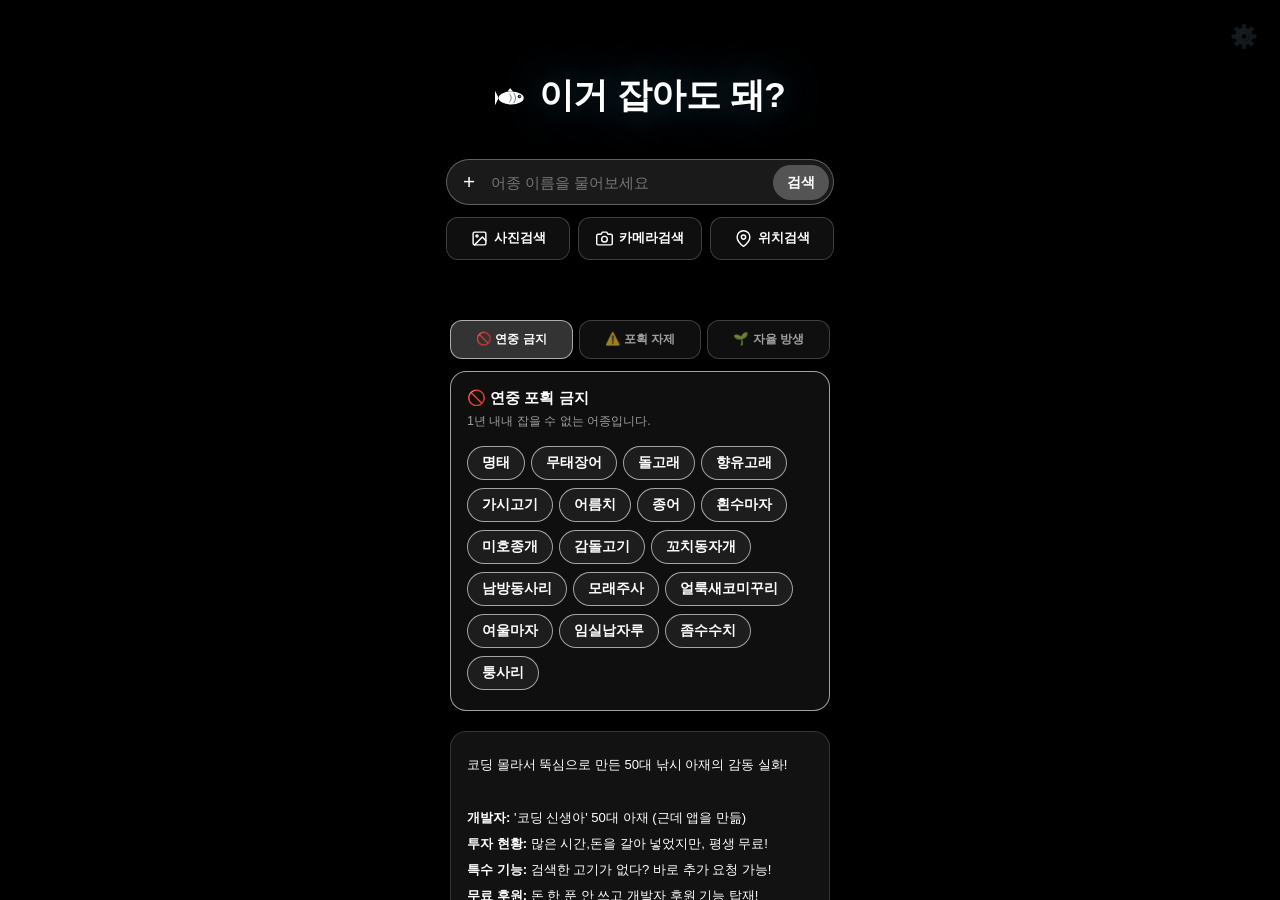
==== index.html @ 2225141a "Update index.html" ====
<!DOCTYPE html>
<html lang="ko">
<head>
  <meta name="naver-site-verification" content="db4f19317767f5a8c53b954d7361777b5f4afa0b" />
  <meta name="naver-site-verification" content="db4f19317767f5a8c53b954d7361777b5f4afa0b" />
  <meta name="google-site-verification" content="ZGgk6Cd4yTYJ9l5osYrJkKNYf4YJV6mN_VqITZJESc8" />
  <meta charset="UTF-8" />
  <meta name="viewport" content="width=device-width, initial-scale=1.0" />
  <meta http-equiv="Cache-Control" content="no-cache, no-store, must-revalidate" />
  <meta http-equiv="Pragma" content="no-cache" />
  <meta http-equiv="Expires" content="0" />
   <title>이거 잡아도 돼?</title>

  <style>
    * { margin: 0; padding: 0; box-sizing: border-box; }
    html, body { height: 100%; width: 100%; }
body {
  font-family: -apple-system, 'Noto Sans KR', sans-serif;
  background: #000;
  overflow-y: auto;
  -webkit-overflow-scrolling: touch;
}



#mainScreen {
  display: block;
  position: fixed;
  inset: 0;
  width: 100%;
  height: 100%;
  overflow-y: scroll;
  overflow-x: hidden;
  -webkit-overflow-scrolling: touch;
  background: #000;
  touch-action: pan-y;
}



    #mainOverlay {
      position: fixed;
      inset: 0;
      background: rgba(0,0,0,0.45);
      z-index: 1;
    }

#mainContent {
  position: relative;
  z-index: 2;
  width: 100%;
  min-height: 100vh;
  display: flex;
  flex-direction: column;
  align-items: center;
  justify-content: flex-start;
  padding: 8vh 0 40px;
  box-sizing: border-box;
  overflow-x: hidden;
  overflow-y: visible;
}




    .main-title {
      text-align: center;
      margin-bottom: 40px;
    }
    .main-title h1 {
      font-size: 2.2rem;
      font-weight: 900;
      color: #fff;
      text-shadow: 0 2px 20px rgba(0,0,0,0.8), 0 0 40px rgba(100,200,255,0.5);
      letter-spacing: -0.5px;
    }

.menu-wrap {
  width: 100%;
  max-width: 420px;
  min-width: 0;
  display: flex;
  flex-direction: column;
  gap: 0;
  box-sizing: border-box;
  padding: 0 16px;
}


    .main-tabs {
      display: flex;
      border-radius: 12px;
      overflow: hidden;
      margin-bottom: 16px;
      border: 1.5px solid rgba(255,255,255,0.3);
    }
    .main-tab {
      flex: 1;
      padding: 12px 0;
      background: transparent;
      border: none;
      color: rgba(255,255,255,0.6);
      font-size: 0.85rem;
      font-weight: 700;
      cursor: pointer;
      transition: all 0.2s;
    }
    .main-tab.active {
      background: rgba(255,255,255,0.2);
      color: #fff;
    }

    .main-tab-content { width: 100%; }

.keyword-input-wrap {
  display: flex;
  gap: 8px;
  margin-bottom: 12px;
  width: 100%;
  box-sizing: border-box;
  overflow: hidden;
}

    .keyword-input-wrap input {
      flex: 1;
      min-width: 0;
      padding: 12px 16px;
      border-radius: 10px;
      border: 1.5px solid rgba(255,255,255,0.3);
      background: rgba(255,255,255,0.1);
      color: #fff;
      font-size: 0.95rem;
    }
    .keyword-input-wrap input::placeholder { color: rgba(255,255,255,0.5); }
    .keyword-input-wrap button {
      flex-shrink: 0;
      padding: 12px 20px;
      border-radius: 10px;
      border: none;
      background: rgba(255,255,255,0.25);
      color: #fff;
      font-weight: 700;
      cursor: pointer;
    }

    .photo-btns {
      display: flex;
      gap: 12px;
      justify-content: center;
    }
    .photo-btn {
      padding: 14px 28px;
      border-radius: 12px;
      border: 1.5px solid rgba(255,255,255,0.3);
      background: rgba(255,255,255,0.1);
      color: #fff;
      font-size: 0.95rem;
      font-weight: 700;
      cursor: pointer;
    }

    .location-wrap { text-align: center; padding: 16px 0; }
    .location-btn {
      width: 100%;
      padding: 16px;
      border-radius: 12px;
      border: 1.5px solid rgba(255,255,255,0.3);
      background: rgba(255,255,255,0.1);
      color: #fff;
      font-size: 1rem;
      font-weight: 700;
      cursor: pointer;
    }
    .location-desc {
      font-size: 0.8rem;
      color: rgba(255,255,255,0.6);
      margin-top: 10px;
    }
    .location-region {
      font-size: 0.95rem;
      color: #fff;
      margin-top: 14px;
      font-weight: 600;
    }

    /* 결과 */
#resultOverlay {
  display: none;
  width: 100%;
  max-width: 420px;
  margin-top: 20px;
  padding-bottom: 40px;
}



.result-modal {
  background: transparent;
  border-radius: 20px;
  padding: 24px 20px 40px;
  width: 100%;
  position: relative;
  color: white;
  overflow: visible;
}



    .close-btn {
      position: absolute; top: 16px; right: 16px;
      background: #f0f4f8; border: none;
      border-radius: 50%; width: 34px; height: 34px;
      font-size: 1rem; cursor: pointer;
    }
    .status-badge-wrap { text-align: center; margin-bottom: 16px; }
    .status-badge {
      display: inline-block;
      padding: 8px 24px; border-radius: 20px;
      font-size: 1rem; font-weight: 700;
    }
    .status-badge.danger  { background: #ffe5e7; color: #e63946; }
    .status-badge.safe    { background: #e6faea; color: #1a7a32; }
    .status-badge.caution { background: #fff3e0; color: #b05e00; }
    .fish-header {
      display: flex; justify-content: space-between;
      align-items: flex-start; margin-bottom: 16px;
    }
    .fish-header h2 { font-size: 1.4rem; font-weight: 800; }
    .scientific-name { font-size: 0.8rem; color: #888; font-style: italic; margin-top: 2px; }
    .water-badge {
      display: inline-block; padding: 3px 10px;
      border-radius: 12px; font-size: 0.75rem; font-weight: 600; margin-top: 6px;
    }
    .water-badge.sea   { background: #e0f4ff; color: #0077b6; }
    .water-badge.fresh { background: #d8f3dc; color: #2d6a4f; }
    .confidence-wrap { text-align: center; }
    .confidence { font-size: 1.6rem; font-weight: 800; color: #0077b6; }
    .confidence-wrap small { display: block; font-size: 0.72rem; color: #888; }
    .regulation-cards {
      display: grid; grid-template-columns: 1fr 1fr;
      gap: 10px; margin-bottom: 14px;
    }
    .reg-card {
      background: #f0f4f8; border-radius: 12px;
      padding: 14px; text-align: center;
    }
    .reg-icon  { font-size: 1.5rem; margin-bottom: 4px; }
    .reg-label { font-size: 0.75rem; color: #888; font-weight: 600; margin-bottom: 4px; }
    .reg-value { font-size: 0.88rem; font-weight: 700; }
    .reg-value.none   { color: #2dc653; }
    .reg-value.active { color: #e63946; }
    .region-note {
      background: #fff3e0; border-radius: 10px;
      padding: 10px 14px; font-size: 0.82rem;
      margin-bottom: 14px; display: flex; gap: 8px;
    }
    .fish-info { margin-bottom: 16px; }
    .info-row {
      display: flex; gap: 12px;
      padding: 8px 0; border-bottom: 1px solid #f0f0f0;
      font-size: 0.88rem;
    }
    .info-label { min-width: 52px; color: #888; font-weight: 600; }
    .similar-section { margin-bottom: 16px; }
    .similar-section h3 { font-size: 0.9rem; font-weight: 700; margin-bottom: 10px; }
    .similar-item {
      background: #fff3e0; border-radius: 10px;
      padding: 10px 14px; margin-bottom: 7px; font-size: 0.85rem;
    }
    .similar-name { font-weight: 700; margin-bottom: 3px; }
    .warning-box {
      background: #ffe5e7; border-radius: 10px;
      padding: 12px 14px; font-size: 0.85rem;
      color: #e63946; font-weight: 600; margin-bottom: 14px;
    }
    .disclaimer {
      font-size: 0.76rem; color: #888; line-height: 1.6;
      padding: 12px; background: #f0f4f8;
      border-radius: 10px; text-align: center;
    }
    .disclaimer a { color: #0077b6; }

    /* 로딩 */
    #loadingOverlay {
      position: fixed; inset: 0;
      background: rgba(0,0,0,0.55);
      display: flex; align-items: center; justify-content: center;
      z-index: 500;
    }
    .loading-box {
      background: white; border-radius: 20px;
      padding: 32px 28px; text-align: center; width: 280px;
    }
    .spinner {
      width: 48px; height: 48px;
      border: 4px solid #e0e0e0;
      border-top-color: #0077b6;
      border-radius: 50%;
      animation: spin 0.9s linear infinite;
      margin: 0 auto 16px;
    }
    @keyframes spin { to { transform: rotate(360deg); } }
    .loading-box p { font-size: 0.95rem; font-weight: 600; }
    .loading-sub   { font-size: 0.78rem; color: #888; margin-top: 6px; }

    #errorToast {
      position: fixed; bottom: 30px; left: 50%;
      transform: translateX(-50%);
      background: #333; color: white;
      padding: 12px 24px; border-radius: 24px;
      font-size: 0.88rem; z-index: 999;
    }

    .hidden { display: none !important; }

@media (max-width: 767px) {
  .main-title h1 { font-size: 1.8rem; }
  #mainContent { padding-top: 8vh; }
  #mainScreen { background-position: center 30%; }
}

    @media (max-width: 375px) {
      .main-title h1 { font-size: 1.5rem; }
    }
    #keywordInput {
  background: transparent !important;
  color: white !important;
}
#keywordInput:focus {
  background: transparent !important;
  outline: none;
}

  </style>
</head>
<body>

  <div id="mainScreen">
    <div id="mainOverlay"></div>
    <div id="mainContent">

      <div class="main-title">
<h1 onclick="location.href='/'" style="cursor:pointer;">

  <svg xmlns="http://www.w3.org/2000/svg" width="36" height="36" viewBox="0 0 100 60" fill="white" style="vertical-align:middle; margin-right:8px;">
    <!-- 몸통 -->
    <ellipse cx="45" cy="30" rx="35" ry="18"/>
    <!-- 꼬리지느러미 -->
    <polygon points="10,30 0,10 0,50"/>
    <!-- 등지느러미 -->
    <polygon points="35,12 50,12 42,2"/>
    <!-- 눈 -->
    <circle cx="68" cy="26" r="5" fill="#1a1a1a"/>
    <circle cx="69" cy="25" r="1.5" fill="white"/>
    <!-- 입 -->
    <path d="M80 30 Q85 33 80 36" stroke="#1a1a1a" stroke-width="2" fill="none"/>
    <!-- 비늘 라인 -->
    <path d="M40 18 Q50 30 40 42" stroke="#1a1a1a" stroke-width="1.5" fill="none"/>
    <path d="M52 16 Q62 30 52 44" stroke="#1a1a1a" stroke-width="1.5" fill="none"/>
  </svg>이거 잡아도 돼?
</h1>





      </div>

      <div class="menu-wrap">
 <div class="main-tabs" style="display:none;">
  <button class="main-tab active" id="tabKeyword" onclick="switchMainTab('keyword')">키워드로 찾기</button>
  <button class="main-tab" id="tabPhoto" onclick="switchMainTab('photo')">사진으로 찾기</button>
  <button class="main-tab" id="tabLocation" onclick="switchMainTab('location')">현재 위치로 찾기</button>
</div>


        <!-- 키워드 -->
        <div class="main-tab-content" id="mainKeywordArea">
<div style="position:relative; width:100%; box-sizing:border-box;">



  <!-- + 메뉴 팝업 -->
<div id="plusMenu" style="
    display:none;
    position:absolute;
    top:44px; left:0;
    background:#1a1a1a;
    border:1.5px solid rgba(255,255,255,0.2);
    border-radius:12px;
    overflow:hidden;
    z-index:100;
    min-width:180px;
  ">

    <button onclick="document.getElementById('galleryInput').click(); togglePlusMenu();" style="
      display:block; width:100%;
      padding:12px 16px;
      background:transparent;
      border:none; border-bottom:1px solid rgba(255,255,255,0.1);
      color:white; font-size:0.9rem; font-weight:600;
      cursor:pointer; text-align:left;
     ">◻ 사진으로 검색</button>

    <button onclick="document.getElementById('cameraInput').click(); togglePlusMenu();" style="
      display:block; width:100%;
      padding:12px 16px;
      background:transparent;
      border:none; border-bottom:1px solid rgba(255,255,255,0.1);
      color:white; font-size:0.9rem; font-weight:600;
      cursor:pointer; text-align:left;
    ">◉ 카메라로 찍어서 검색</button>

    <button onclick="searchByLocation(); togglePlusMenu();" style="
      display:block; width:100%;
      padding:12px 16px;
      background:transparent;
      border:none;
      color:white; font-size:0.9rem; font-weight:600;
      cursor:pointer; text-align:left;
    ">◎ 현재 위치로 검색</button>

  </div>


  <!-- 검색바 (+ 와 검색 버튼이 내부에 있는 형태) -->
  <div style="
    display:flex; align-items:center;
    background:rgba(255,255,255,0.1);
    border:1.5px solid rgba(255,255,255,0.3);
    border-radius:28px;
    padding:4px;
    gap:4px;
    width:100%;
    box-sizing:border-box;
    min-width:0;
  ">


    <!-- + 버튼 (내부 왼쪽) -->
    <button id="plusBtn" onclick="window.togglePlusMenu()" style="
      flex-shrink:0;
      width:36px; height:36px;
      border-radius:50%;
      border:none;
      background:transparent;
      color:white;
      font-size:1.3rem;
      font-weight:300;
      cursor:pointer;
      display:flex; align-items:center; justify-content:center;
      line-height:1;
    ">+</button>


    <!-- 입력창 -->
    <input type="text" id="keywordInput" placeholder="어종 이름을 물어보세요" style="
      flex:1;
      background:transparent;
      border:none;
      outline:none;
      color:#fff;
      font-size:0.95rem;
      padding:4px 0;
    "/>

    <!-- 검색 버튼 (내부 오른쪽) -->
  <button id="keywordBtn" style="
    flex-shrink:0;
    padding:8px 14px;

    border-radius:22px;
    border:none;
    background:rgba(255,255,255,0.25);
    color:#fff;
    font-weight:700;
    font-size:0.9rem;
    cursor:pointer;
    text-align:center;
  ">검색</button>

  </div>

  </div>

  <!-- 검색바 아래 아이콘 메뉴 3개 -->
  <div style="display:flex; gap:8px; margin-top:12px; width:100%; box-sizing:border-box;">
    <button type="button" onclick="document.getElementById('galleryInput').click();" style="
      flex:1; display:flex; flex-direction:row; align-items:center; justify-content:center; gap:6px;
      padding:12px 6px; border-radius:12px;
      border:1.5px solid rgba(255,255,255,0.2);
      background:rgba(255,255,255,0.06);
      color:white; font-size:0.8rem; font-weight:600; cursor:pointer;
    ">
      <svg xmlns="http://www.w3.org/2000/svg" width="17" height="17" viewBox="0 0 24 24" fill="none" stroke="white" stroke-width="2" stroke-linecap="round" stroke-linejoin="round"><rect x="3" y="3" width="18" height="18" rx="2" ry="2"></rect><circle cx="8.5" cy="8.5" r="1.5"></circle><polyline points="21 15 16 10 5 21"></polyline></svg>사진검색
    </button>
    <button type="button" onclick="document.getElementById('cameraInput').click();" style="
      flex:1; display:flex; flex-direction:row; align-items:center; justify-content:center; gap:6px;
      padding:12px 6px; border-radius:12px;
      border:1.5px solid rgba(255,255,255,0.2);
      background:rgba(255,255,255,0.06);
      color:white; font-size:0.8rem; font-weight:600; cursor:pointer;
    ">
      <svg xmlns="http://www.w3.org/2000/svg" width="17" height="17" viewBox="0 0 24 24" fill="none" stroke="white" stroke-width="2" stroke-linecap="round" stroke-linejoin="round"><path d="M23 19a2 2 0 0 1-2 2H3a2 2 0 0 1-2-2V8a2 2 0 0 1 2-2h4l2-3h6l2 3h4a2 2 0 0 1 2 2z"></path><circle cx="12" cy="13" r="4"></circle></svg>카메라검색
    </button>
    <button type="button" onclick="searchByLocation();" style="
      flex:1; display:flex; flex-direction:row; align-items:center; justify-content:center; gap:6px;
      padding:12px 6px; border-radius:12px;
      border:1.5px solid rgba(255,255,255,0.2);
      background:rgba(255,255,255,0.06);
      color:white; font-size:0.8rem; font-weight:600; cursor:pointer;
    ">
      <svg xmlns="http://www.w3.org/2000/svg" width="17" height="17" viewBox="0 0 24 24" fill="none" stroke="white" stroke-width="2" stroke-linecap="round" stroke-linejoin="round"><path d="M21 10c0 7-9 13-9 13s-9-6-9-13a9 9 0 0 1 18 0z"></path><circle cx="12" cy="10" r="3"></circle></svg>위치검색
    </button>
  </div>

</div>

 



<!-- 연중 포획 금지 / 포획 자제 안내 -->
<div id="bannedInfoBox" style="margin-top:60px; padding:0 4px;">

  <!-- 탭 버튼 3개 -->
  <div style="display:flex; gap:6px; margin-bottom:12px;">
    <button type="button" id="infoTabBanned" onclick="switchInfoTab('banned')" style="
      flex:1; padding:10px 4px; border-radius:12px; cursor:pointer;
      border:1.5px solid rgba(255,255,255,0.6);
      background:rgba(255,255,255,0.2); color:white;
      font-size:0.78rem; font-weight:700;
    ">🚫 연중 금지</button>
    <button type="button" id="infoTabCaution" onclick="switchInfoTab('caution')" style="
      flex:1; padding:10px 4px; border-radius:12px; cursor:pointer;
      border:1.5px solid rgba(255,255,255,0.2);
      background:rgba(255,255,255,0.06); color:rgba(255,255,255,0.6);
      font-size:0.78rem; font-weight:700;
    ">⚠️ 포획 자제</button>
    <button type="button" id="infoTabRecovery" onclick="switchInfoTab('recovery')" style="
      flex:1; padding:10px 4px; border-radius:12px; cursor:pointer;
      border:1.5px solid rgba(255,255,255,0.2);
      background:rgba(255,255,255,0.06); color:rgba(255,255,255,0.6);
      font-size:0.78rem; font-weight:700;
    ">🌱 자율 방생</button>
  </div>

  <!-- 연중 포획 금지 -->
  <div id="infoBoxBanned" style="background:rgba(255,255,255,0.06); border:1.5px solid rgba(255,255,255,0.6); border-radius:16px; padding:16px; color:white;">
    <div style="font-size:0.95rem; font-weight:800; margin-bottom:4px; color:#ffffff;">🚫 연중 포획 금지</div>
    <div style="font-size:0.78rem; color:rgba(255,255,255,0.6); margin-bottom:12px;">1년 내내 잡을 수 없는 어종입니다.</div>
    <div id="bannedList"></div>
  </div>

  <!-- 포획 자제 권고 -->
  <div id="infoBoxCaution" style="display:none; background:rgba(255,255,255,0.06); border:1.5px solid rgba(255,255,255,0.6); border-radius:16px; padding:16px; color:white;">
    <div style="font-size:0.95rem; font-weight:800; margin-bottom:4px; color:#ffffff;">⚠️ 포획 자제 권고</div>
    <div style="font-size:0.78rem; color:rgba(255,255,255,0.6); margin-bottom:12px;">보호가 필요한 소중한 어종입니다.</div>
    <div id="cautionList"></div>
  </div>

  <!-- 자율 방생 권장 -->
  <div id="infoBoxRecovery" style="display:none; background:rgba(255,255,255,0.06); border:1.5px solid rgba(255,255,255,0.6); border-radius:16px; padding:16px; color:white;">
    <div style="font-size:0.95rem; font-weight:800; margin-bottom:4px; color:#ffffff;">🌱 자율 방생 권장</div>
    <div style="font-size:0.78rem; color:rgba(255,255,255,0.6); margin-bottom:12px;">자원이 줄고 있어요. 산란철 어미·알 밴 개체는 놓아주세요.</div>
    <div id="recoveryList"></div>
  </div>
</div>




<!-- 소개 문구 -->
<div id="introBox" style="margin-top:20px; padding:0 4px;">


  <div style="
    background:rgba(255,255,255,0.07);
    border:1.5px solid rgba(255,255,255,0.15);
    border-radius:16px;
    padding:20px 16px;
    color:white;
    font-size:0.82rem;
    line-height:2;
  ">
    코딩 몰라서 뚝심으로 만든 50대 낚시 아재의 감동 실화!<br><br>
    <b>개발자:</b> '코딩 신생아' 50대 아재 (근데 앱을 만듦)<br>
    <b>투자 현황:</b> 많은 시간,돈을 갈아 넣었지만, 평생 무료!<br>
    <b>특수 기능:</b> 검색한 고기가 없다? 바로 추가 요청 가능!<br>
     <b>무료 후원:</b> 돈 한 푼 안 쓰고 개발자 후원 기능 탑재!<br><br>
    문의 : webnjw@gmail.com
  </div>
<div id="topSearchArea" style="margin:64px 4px 0;"></div>

<div id="doneRequestArea" style="margin:14px 4px 100px;"></div>





  
</div>

        <!-- 사진 -->
        <div class="main-tab-content" id="mainPhotoArea" style="display:none;">

      
          <div id="photoPreviewWrap" style="display:none; margin-top:12px; text-align:center;">
            <img id="previewImg" style="max-width:100%; max-height:200px; border-radius:12px;"/>
            <br/>
            <button id="analyzeBtn" style="margin-top:12px; padding:12px 24px; border-radius:10px; border:none; background:rgba(255,255,255,0.25); color:#fff; font-weight:700; cursor:pointer;" disabled>찾아 보기</button>
          </div>
        </div>

        <!-- 위치 -->
        <div class="main-tab-content" id="mainLocationArea" style="display:none;">
          <div class="location-wrap">
            <button class="location-btn" onclick="searchByLocation()">📍 현재 위치로 검색</button>
            <p class="location-desc">내 주변 금어기 및 규정을 확인합니다</p>
            <div id="locationResult" style="display:none;">
              <p class="location-region">📌 <span id="locationRegionText"></span></p>
            </div>
          </div>
        </div>

        <!-- 결과 -->
        <div id="resultOverlay">
          <div class="result-modal">
            <button class="close-btn" id="closeResult">✕</button>
<!-- 어종 실사 사진 -->
<div class="fish-header">
  <div class="fish-names">
    <h2 id="resultFishName">—</h2>
    <p id="resultScientificName" class="scientific-name" style="display:none;"></p>
  </div>
</div>

<div style="display:flex; flex-direction:column; gap:8px; margin-bottom:14px;">
  <div id="fishPhoto" style="display:none;">
    <img id="fishPhotoImg" src="" alt="어종 사진"
      style="width:100%; height:200px; object-fit:cover; border-radius:12px;">
  </div>
  <div id="fishPhoto2" style="display:none;">
    <img id="fishPhotoImg2" src="" alt="어종 사진 2"
      style="width:100%; height:200px; object-fit:cover; border-radius:12px;">
  </div>
  <div id="measureIconBox" style="display:none; text-align:center; padding:14px 0;">
    <img id="measureIconImg" src="" alt="측정 기준"
      style="width:100%; height:200px; object-fit:cover; border-radius:12px; display:block;">
    <div id="measureIconLabel" style="margin-top:8px; font-size:0.9rem; color:#aaa; font-weight:700;"></div>
  </div>



<div class="status-badge-wrap">
<span class="status-badge" id="statusBadge" style="display:none;">확인 중</span>
</div>


<!-- 요청 버튼 (DB 미등록 어종) -->
<div id="requestSection" style="display:none; text-align:center; width:100%; margin-top:10px;">
<a id="requestMailBtn" href="#" onclick="logRequest()"

    style="display:inline-block; background:transparent; color:white; padding:8px 18px; border-radius:20px; font-size:0.85rem; font-weight:700; text-decoration:none; border:1.5px solid rgba(255,255,255,0.6);">
    와 !! 이걸 검색 할 줄은 몰랐네요...<br>금어기 정보가 필요하시면 눌러 주세요.


  </a>
</div>




              <span id="resultWaterType" class="water-badge" style="display:none;">—</span>

              </div>
            
            </div>
<!-- 달력 + 금어기 표시 -->

<div id="calendarSection" style="margin:14px 0; display:none; padding:0 4px;">

  <!-- 인포그래픽 카드 3개 -->
  <div id="infoCards" style="display:flex; gap:10px; justify-content:center; align-items:stretch; flex-wrap:wrap; margin-bottom:10px;">

    <!-- 금어기 카드 -->
    <div id="cardClosed" style="
      flex:1; min-width:90px; max-width:140px;
      background:rgba(255,255,255,0.07);
      border:1.5px solid rgba(255,255,255,0.18);
      border-radius:16px;
      padding:12px 8px;
      text-align:center;
      display:none;
      flex-direction:column;
      align-items:center;
      gap:6px;
    ">
      <div style="font-size:1.5rem;">🚫</div>
      <div style="font-size:0.65rem; color:#aaa; font-weight:600; letter-spacing:0.5px;">금어기</div>
      <div style="font-size:0.7rem; color:#e63946; font-weight:700; line-height:1.5;" id="cardClosedText"></div>
      <div style="font-size:0.6rem; color:#aaa;">포획 금지</div>
    </div>

    <!-- 금지체장 카드 -->
    <div id="cardSize" style="
      flex:1; min-width:90px; max-width:140px;
      background:rgba(255,255,255,0.07);
      border:1.5px solid rgba(255,255,255,0.18);
      border-radius:16px;
      padding:12px 8px;
      text-align:center;
      display:none;
      flex-direction:column;
      align-items:center;
      gap:6px;
    ">
      <img id="cardSizeIcon" src="" alt="측정" style="width:40px; height:40px; object-fit:contain; display:none;">
<div id="cardSizeEmoji" style="font-size:1.5rem;">📏</div>

      <div style="font-size:0.65rem; color:#aaa; font-weight:600; letter-spacing:0.5px;">금지체장</div>
      <div style="font-size:1rem; color:white; font-weight:800;" id="cardSizeText"></div>
      <div style="font-size:0.6rem; color:#aaa;">이상만 포획</div>
    </div>

    <!-- 제철 카드 -->
    <div id="cardSeason" style="
      flex:1; min-width:90px; max-width:140px;
      background:rgba(255,255,255,0.07);
      border:1.5px solid rgba(255,255,255,0.18);
      border-radius:16px;
      padding:12px 8px;
      text-align:center;
      display:none;
      flex-direction:column;
      align-items:center;
      gap:6px;
    ">
      <div style="font-size:1.5rem;">🍂</div>
      <div style="font-size:0.65rem; color:#aaa; font-weight:600; letter-spacing:0.5px;">제철</div>
      <div style="font-size:0.7rem; color:#f4a261; font-weight:700; line-height:1.5;" id="cardSeasonText"></div>
    </div>

  </div>

  <!-- 기존 달력 바 (숨김, 내부용) -->
<div id="calendarBar"></div>

</div>

<!-- minSizeInfo는 cardSize로 대체 -->
<div id="minSizeInfo" style="display:none;"></div>


            <div class="region-note hidden" id="regionNote">
              <span>⚠️</span>
              <span id="regionNoteText"></span>
            </div>
<div class="fish-info">
</div>

<!-- 경고 박스 -->
<div class="warning-box hidden" id="warningBox" style="margin-bottom:14px;">
  <span id="warningText"></span>
</div>

<!-- 1. 면책 문구 -->
<div id="legalNoticeBox" style="display:none; margin-top:20px; margin-bottom:120px; padding:16px; background:rgba(255,255,255,0.07); border:1.5px solid rgba(255,255,255,0.15); border-radius:16px; text-align:center; color:white;">

  <p style="font-size:0.75rem; color:rgba(255,255,255,0.6); line-height:1.6; margin:0;">
    본 앱의 정보는 참고용입니다.<br>
    정확한 금어기·금지체장은<br>
    <a href="https://www.mof.go.kr" target="_blank" style="color:rgba(255,255,255,0.8); text-decoration:underline; font-weight:bold;">해양수산부 공식 사이트</a>에서 확인하세요.
  </p>
</div>

<!-- 2. 후원 상자 -->
<div id="supportActionBox" style="display:none; margin-top:120px; margin-bottom:140px; padding:20px 16px; background:rgba(255,255,255,0.07); border:1.5px solid rgba(255,255,255,0.15); border-radius:16px; text-align:center; color:white;">


  <p style="font-size:0.85rem; line-height:1.9; margin-bottom:16px;">
    무료 서비스를 유지할 수 있는 건 여러분 덕분입니다 ❤️<br>
    아래 버튼을 통해 쇼핑하시면<br>
    <b>추가 비용 없이 운영에 힘이 됩니다.</b>
  </p>
  <button onclick="window.open('https://link.coupang.com/a/euybU7VMWq', '_blank')" style="display:block; width:100%; margin-bottom:10px; padding:14px; border-radius:12px; background:rgba(255,255,255,0.1); border:1.5px solid rgba(255,255,255,0.2); color:white; font-size:0.9rem; cursor:pointer;">🛒 쿠팡에서 쇼핑하기</button>
  <button onclick="window.open('https://naver.me/56XCYmzm', '_blank')" style="display:block; width:100%; margin-bottom:10px; padding:14px; border-radius:12px; background:rgba(255,255,255,0.1); border:1.5px solid rgba(255,255,255,0.2); color:white; font-size:0.9rem; cursor:pointer;">🛒 네이버쇼핑에서 쇼핑하기</button>
  <button onclick="window.open('https://s.click.aliexpress.com/e/_DCXE6EZ', '_blank')" style="display:block; width:100%; margin-bottom:16px; padding:14px; border-radius:12px; background:rgba(255,255,255,0.1); border:1.5px solid rgba(255,255,255,0.2); color:white; font-size:0.9rem; cursor:pointer;">🛒 알리익스프레스에서 쇼핑하기</button>
  <p style="font-size:0.72rem; color:rgba(255,255,255,0.45); line-height:1.6; margin:0;">
    이 링크는 파트너스 활동의 일환으로,<br>
    이에 따른 일정액의 수수료를 제공받습니다.
  </p>
</div>





         
        </div>

      </div>
    </div>
  </div>

  <!-- 로딩 -->
  <div id="loadingOverlay" class="hidden">
    <div class="loading-box">
      <div class="spinner"></div>
      <p id="loadingMsg">AI가 분석 중입니다...</p>
      <p class="loading-sub" id="loadingSource"></p>
    </div>
  </div>

  <!-- 토스트 -->
  <div id="errorToast" class="hidden"></div>

  <script>
    window.userRegion = null;

    function requestGPSOnce() {
      return new Promise((resolve) => {
        if (window.userRegion) { resolve(); return; }
        if (!navigator.geolocation) { resolve(); return; }
        navigator.geolocation.getCurrentPosition(
          (pos) => {
            window.userRegion = getRegion(pos.coords.latitude, pos.coords.longitude);
            resolve();
          },
          () => { resolve(); },
          { timeout: 8000 }
        );
      });
    }

    function getRegion(lat, lon) {
      // 주요 바다 지점 (sea = 서해/남해/동해/제주 중 하나)
      const seas = [
        { name: '인천 앞바다', sea: '서해', lat: 37.45, lon: 126.60 },
        { name: '충남 앞바다', sea: '서해', lat: 36.30, lon: 126.50 },
        { name: '전북 앞바다', sea: '서해', lat: 35.80, lon: 126.40 },
        { name: '전남 앞바다', sea: '남해', lat: 34.60, lon: 126.30 },
        { name: '여수·통영 앞바다', sea: '남해', lat: 34.70, lon: 128.00 },
        { name: '부산 앞바다', sea: '남해', lat: 35.05, lon: 129.05 },
        { name: '경북 앞바다', sea: '동해', lat: 36.30, lon: 129.50 },
        { name: '강원 앞바다', sea: '동해', lat: 37.80, lon: 128.95 },
        { name: '제주 앞바다', sea: '제주', lat: 33.35, lon: 126.55 },
      ];

      // 주요 강·호수 지점
      const rivers = [
        { name: '한강', lat: 37.55, lon: 126.99 },
        { name: '북한강·소양호', lat: 37.90, lon: 127.75 },
        { name: '금강', lat: 36.45, lon: 127.10 },
        { name: '낙동강', lat: 35.40, lon: 128.55 },
        { name: '영산강', lat: 35.00, lon: 126.70 },
        { name: '섬진강', lat: 35.20, lon: 127.65 },
      ];

      function dist(a, b) {
        const dLat = a.lat - b.lat;
        const dLon = (a.lon - b.lon) * Math.cos(a.lat * Math.PI / 180);
        return Math.sqrt(dLat * dLat + dLon * dLon);
      }

      const here = { lat, lon };

      let nearestSea = seas[0];
      for (const s of seas) {
        if (dist(here, s) < dist(here, nearestSea)) nearestSea = s;
      }

      let nearestRiver = rivers[0];
      for (const r of rivers) {
        if (dist(here, r) < dist(here, nearestRiver)) nearestRiver = r;
      }

      // 화면 표시용 이름과, 어종 필터용 바다 구분을 함께 저장
      window.userSea = nearestSea.sea;                 // 예: '서해'
      window.userSeaName = nearestSea.name;            // 예: '인천 앞바다'
      window.userRiverName = nearestRiver.name;        // 예: '한강'

      return `${nearestSea.name} (${nearestSea.sea}) · ${nearestRiver.name}`;
    }



    let currentWaterType = 'all';
window.togglePlusMenu = function() {
  const menu = document.getElementById('plusMenu');
  menu.style.display = menu.style.display === 'none' ? 'block' : 'none';
}


// 외부 클릭시 메뉴 닫기
document.addEventListener('click', function(e) {
  const menu = document.getElementById('plusMenu');
  const btn = document.getElementById('plusBtn');
  if (menu && btn && !menu.contains(e.target) && !btn.contains(e.target)) {
    menu.style.display = 'none';
  }
});

    function switchMainTab(mode) {
      document.getElementById('mainKeywordArea').style.display  = mode === 'keyword'  ? 'block' : 'none';
      document.getElementById('mainPhotoArea').style.display    = mode === 'photo'    ? 'block' : 'none';
      document.getElementById('mainLocationArea').style.display = mode === 'location' ? 'block' : 'none';
      document.getElementById('tabKeyword').classList.toggle('active',  mode === 'keyword');
      document.getElementById('tabPhoto').classList.toggle('active',    mode === 'photo');
      document.getElementById('tabLocation').classList.toggle('active', mode === 'location');
      if (mode === 'location') requestGPSOnce();
    }

    function searchByLocation() {
      if (!window.userRegion) {
        showToast('위치를 확인 중입니다. 잠시 후 다시 눌러주세요.');
        return;
      }
      document.getElementById('locationRegionText').textContent = window.userRegion;
      document.getElementById('locationResult').style.display = 'block';
      callAPI({ fishName: '전체', waterType: 'all', region: window.userRegion });
    }

    let currentImageBase64 = null;

function handleImage(file) {
  if (!file || !file.type.startsWith('image/')) return;
  const img = new Image();
  const reader = new FileReader();
  reader.onload = (e) => {
    img.onload = () => {
      const canvas = document.createElement('canvas');
      const max = 800;
      let w = img.width, h = img.height;
      if (w > max || h > max) {
        if (w > h) { h = Math.round(h * max / w); w = max; }
        else { w = Math.round(w * max / h); h = max; }
      }
      canvas.width = w; canvas.height = h;
      canvas.getContext('2d').drawImage(img, 0, 0, w, h);
      const compressed = canvas.toDataURL('image/jpeg', 0.7);
      currentImageBase64 = compressed.split(',')[1];
        const preview = document.getElementById('previewImg');
      preview.src = compressed;
      document.getElementById('photoPreviewWrap').style.display = 'block';
      document.getElementById('analyzeBtn').disabled = false;
      switchMainTab('photo');

      // 사진 선택 시 소개 박스와 최다 검색어·최근 추가 목록 숨기기
        document.getElementById('introBox').style.display = 'none';
  var bannedBox = document.getElementById('bannedInfoBox');
  if (bannedBox) bannedBox.style.display = 'none';

      const fgb = document.getElementById('fishGroupBox');
      if (fgb) fgb.remove();
      const llb = document.getElementById('locationListBox');
      if (llb) llb.remove();
      document.getElementById('photoPreviewWrap').scrollIntoView({ behavior: 'smooth', block: 'start' });

    };
    img.src = e.target.result;
  };
  reader.readAsDataURL(file);
}


    
    document.getElementById('analyzeBtn').addEventListener('click', () => {
      if (currentImageBase64) {
        window.lastSearchWasPhoto = true;
        callAPI({ imageBase64: currentImageBase64, waterType: currentWaterType });
      }
    });


// 한 단어로 묶이는 어종 그룹 (검색 시 목록을 먼저 보여줌)
const FISH_GROUPS = {
  '문어': ['참문어', '대문어'],
  '가자미': ['문치가자미', '참가자미', '용가자미', '기름가자미'],
  '오징어': ['살오징어', '갑오징어'],
  '장어': ['붕장어', '갯장어'],
  '가리비': ['참가리비'],
  '조개': ['새조개', '키조개', '코끼리조개', '참가리비'],
  '게': ['꽃게', '대게', '붉은대게'],
  '대게': ['대게', '붉은대게'],
  '돔': ['감성돔', '참돔', '돌돔', '벵에돔', '옥돔'],
  '볼락': ['조피볼락', '볼락']
};

// 별칭 → 실제 어종명 (검색어를 자동으로 바꿔줌)
const FISH_ALIASES = {
  '돌문어': '참문어',
  '왜문어': '참문어',
  '왜꼴두기': '참문어',
  '피문어': '대문어',
  '물문어': '대문어',
  '대왕문어': '대문어',
    '왕문어': '대문어',
  '도다리': '문치가자미'
};


function doSearch() {
  let kw = document.getElementById('keywordInput').value.trim();

  if (!kw) { showToast('어종 이름을 입력해주세요.'); return; }

  const input = document.getElementById('keywordInput');

   // 별칭이면 실제 어종명으로 변환 (예: 돌문어 → 참문어)
  if (FISH_ALIASES[kw]) {
    window.lastAliasSearch = { alias: kw, real: FISH_ALIASES[kw] };
    kw = FISH_ALIASES[kw];
  } else {
    window.lastAliasSearch = null;
  }


  // 그룹 단어면 목록을 먼저 보여줌
  if (FISH_GROUPS[kw]) {

    logSearch(kw, '키워드(그룹)', 0);
    showFishGroup(kw, FISH_GROUPS[kw]);
    input.value = '';
    input.blur();
    return;
  }

  logSearch(kw, '키워드', 0);
  callAPI({ fishName: kw, waterType: currentWaterType });
  input.value = '';
  input.blur();
}

// 그룹 어종 선택 목록 표시
function showFishGroup(groupName, names) {
  document.getElementById('introBox').style.display = 'none';
  document.getElementById('resultOverlay').style.display = 'none';
  var bannedBox = document.getElementById('bannedInfoBox');
  if (bannedBox) bannedBox.style.display = 'none';


  const old = document.getElementById('locationListBox');
  if (old) old.remove();
  const oldGroup = document.getElementById('fishGroupBox');
  if (oldGroup) oldGroup.remove();


  let buttons = names.map(function(name) {
    // 이 어종의 별칭들을 FISH_ALIASES에서 찾아옴
    const aliasList = Object.keys(FISH_ALIASES).filter(function(a) {
      return FISH_ALIASES[a] === name;
    });
    const aliasText = aliasList.length > 0 ? aliasList.join(', ') : '';

    return `
      <div onclick="searchFishName('${name}')" style="
        display:flex; align-items:center; justify-content:space-between;
        padding:14px 16px;
        margin-bottom:8px;
        background:rgba(255,255,255,0.06);
        border:1px solid rgba(255,255,255,0.12);
        border-radius:12px;
        cursor:pointer;
        color:white;
      "
      onmouseover="this.style.background='rgba(255,255,255,0.12)'"
      onmouseout="this.style.background='rgba(255,255,255,0.06)'"
      >
        <div>
          <div style="font-size:0.98rem; font-weight:800;">${name}</div>
          ${aliasText ? `<div style="font-size:0.72rem; color:rgba(255,255,255,0.5); margin-top:3px;">별칭: ${aliasText}</div>` : ''}
        </div>
        <div style="font-size:0.9rem; color:rgba(255,255,255,0.5);">›</div>
      </div>
    `;
  }).join('');


  const html = `
    <div id="fishGroupBox" style="
      width:100%; max-width:420px;
      margin-top:20px;
      padding:0 4px;
      box-sizing:border-box;
    ">
      <div style="
        background:rgba(255,255,255,0.07);
        border:1.5px solid rgba(255,255,255,0.15);
        border-radius:16px;
        padding:20px 16px;
        color:white;
      ">
        <div style="display:flex; justify-content:space-between; align-items:center; margin-bottom:16px;">
          <div>
            <div style="font-size:1rem; font-weight:800;">${groupName}의 종류</div>

            <div style="font-size:0.75rem; color:rgba(255,255,255,0.5); margin-top:2px;">
              찾으시는 어종을 선택하세요
            </div>
          </div>
          <button onclick="closeFishGroup()" style="
            background:rgba(255,255,255,0.15);
            border:none; border-radius:50%;
            width:32px; height:32px;
            color:white; font-size:1rem;
            cursor:pointer;
          ">✕</button>
        </div>
        ${buttons}
      </div>
    </div>
  `;

  const menuWrap = document.querySelector('.menu-wrap');
  menuWrap.insertAdjacentHTML('beforeend', html);
  document.getElementById('fishGroupBox').scrollIntoView({ behavior: 'smooth', block: 'start' });
}

function closeFishGroup() {
  const box = document.getElementById('fishGroupBox');
  if (box) box.remove();
  document.getElementById('introBox').style.display = 'block';
  var bannedBox = document.getElementById('bannedInfoBox');
  if (bannedBox) bannedBox.style.display = 'block';
}





window.addEventListener('load', function() {
  document.getElementById('keywordBtn').addEventListener('click', doSearch);
  document.getElementById('cameraInput').addEventListener('change', (e) => handleImage(e.target.files[0]));
  document.getElementById('galleryInput').addEventListener('change', (e) => handleImage(e.target.files[0]));
});


    document.getElementById('keywordInput').addEventListener('keypress', (e) => {
      if (e.key === 'Enter') doSearch();
    });

    const CACHE_KEY = 'fishCache_' + new Date().toDateString();
    function getCache(k) {
      try { return JSON.parse(sessionStorage.getItem(CACHE_KEY) || '{}')[k] || null; }
      catch { return null; }
    }
    function setCache(k, v) {
      try {
        const s = JSON.parse(sessionStorage.getItem(CACHE_KEY) || '{}');
        s[k] = v;
        sessionStorage.setItem(CACHE_KEY, JSON.stringify(s));
      } catch {}
    }

    const TODAY = new Date().toLocaleDateString('ko-KR', { year: 'numeric', month: 'long', day: 'numeric' });

    async function callAPI(payload) {
      if (payload.fishName && !payload.imageBase64) {
        const ck = `${payload.fishName}_${payload.waterType}_${window.userRegion || 'all'}`;
const cached = null; // getCache(ck);
// if (cached) { showResult(cached); return; }

      }
      showLoading(true,
        payload.imageBase64 ? '모든 수단과 방법으로 찾는중...' : '오늘도 열심히 조회 중....',
       payload.imageBase64 ? '' : '잠시만요....'

      );
      try {
        const res = await fetch('/api/identify', {
          method: 'POST',
          headers: { 'Content-Type': 'application/json' },
          body: JSON.stringify({ ...payload, region: window.userRegion, today: TODAY }),
        });
        const data = await res.json();
        if (!res.ok) throw new Error(data.error || '서버 오류');
        if (payload.fishName && !payload.imageBase64) {
          const ck = `${payload.fishName}_${payload.waterType}_${window.userRegion || 'all'}`;
          setCache(ck, data);
        }
        showResult(data);
      } catch (err) {
        showLoading(false);
        showToast('❌ ' + (err.message || '네트워크 오류'));
      }
    }

function showResult(data) {
  showLoading(false);

  // fishDB.json에서 교란종 여부를 직접 읽어와 data에 반영
  if (data.fishName) {
    fetch('/data/fishDB.json')
      .then(function(r) { return r.json(); })
      .then(function(db) {
        const info = db[data.fishName];
        if (info && info.invasive === true) {
          data.invasive = true;
          renderResult(data);
        } else {
          renderResult(data);
        }
      })
      .catch(function() { renderResult(data); });
    return;
  }
  renderResult(data);
}

function renderResult(data) {
  // 사진 검색이면 결과 어종명으로 기록 남기기
  if (window.lastSearchWasPhoto) {
    window.lastSearchWasPhoto = false;
    if (data.fishName && data.fishName !== '—' && data.source !== 'not_found') {
      logSearch(data.fishName, '사진', 0);
    } else {
      logSearch('(사진-미인식)', '사진', 0);
    }
  }

  document.getElementById('introBox').style.display = 'none';





  const oldBox = document.getElementById('suggestionBox');
  if (oldBox) oldBox.remove();
  document.getElementById('photoPreviewWrap').style.display = 'none';
  switchMainTab('keyword');

  const ro = document.getElementById('resultOverlay');
  ro.style.display = 'block';
  var bannedBox = document.getElementById('bannedInfoBox');
  if (bannedBox) bannedBox.style.display = 'none';


  const fishPhoto = document.getElementById('fishPhoto');
  const fishPhotoImg = document.getElementById('fishPhotoImg');
  fishPhoto.style.display = 'none';
  fishPhotoImg.src = '';

  const requestSection = document.getElementById('requestSection');
  const requestMailBtn = document.getElementById('requestMailBtn');
  requestSection.style.display = 'none';


  if (data.fishName) {
    // fishDB.json에 직접 넣은 사진 주소가 있으면 그것을 최우선으로 사용
    fetch('/data/fishDB.json')
      .then(function(r) { return r.json(); })
      .then(function(db) {
        const info = db[data.fishName];
        if (info && info.imageUrl) {
          fishPhotoImg.src = info.imageUrl;
          fishPhoto.style.setProperty('display', 'block', 'important');
        }
      })
      .catch(function() {});

    const wikiTitle = data.wikiTitle || data.fishName;
    fetch(`https://ko.wikipedia.org/w/api.php?action=query&titles=${encodeURIComponent(wikiTitle)}&prop=pageimages|images|extracts&exintro=true&explaintext=true&format=json&pithumbsize=400&origin=*`)

      .then(r => r.json())
      .then(json => {
        const pages = json.query.pages;
        const page = Object.values(pages)[0];

        if (page.thumbnail && page.thumbnail.source) {
          fishPhotoImg.src = page.thumbnail.source;
          fishPhoto.style.setProperty('display', 'block', 'important');
        } else {
          // 학명이 있으면 영문 위키 → iNaturalist(학명), 없으면 곧바로 iNaturalist(한국어 이름)
          const tryInatByKorean = function() {
            fetch(`https://api.inaturalist.org/v1/taxa/autocomplete?q=${encodeURIComponent(data.fishName)}&locale=ko`)
              .then(r4 => r4.json())
              .then(json4 => {
                if (json4.results && json4.results[0] && json4.results[0].default_photo) {
                  fishPhotoImg.src = json4.results[0].default_photo.medium_url;
                  fishPhoto.style.setProperty('display', 'block', 'important');
                }
              }).catch(() => {});
          };

          if (data.scientificName) {
            fetch(`https://en.wikipedia.org/w/api.php?action=query&titles=${encodeURIComponent(data.scientificName)}&prop=pageimages&format=json&pithumbsize=400&origin=*`)
              .then(r2 => r2.json())
              .then(json2 => {
                const p2 = Object.values(json2.query.pages)[0];
                if (p2.thumbnail && p2.thumbnail.source) {
                  fishPhotoImg.src = p2.thumbnail.source;
                  fishPhoto.style.setProperty('display', 'block', 'important');
                } else {
                  // 영문 위키 실패 → iNaturalist(학명)
                  fetch(`https://api.inaturalist.org/v1/taxa/autocomplete?q=${encodeURIComponent(data.scientificName)}`)
                    .then(r3 => r3.json())
                    .then(json3 => {
                      if (json3.results && json3.results[0] && json3.results[0].default_photo) {
                        fishPhotoImg.src = json3.results[0].default_photo.medium_url;
                        fishPhoto.style.setProperty('display', 'block', 'important');
                      } else {
                        // 그래도 실패 → 한국어 이름으로 마지막 시도
                        tryInatByKorean();
                      }
                    }).catch(() => { tryInatByKorean(); });
                }
              }).catch(() => { tryInatByKorean(); });
          } else {
            // 학명이 아예 없는 어종 → 한국어 이름으로 iNaturalist 시도
            tryInatByKorean();
          }
        }



        // 두 번째 사진은 첫 번째와 비슷한 경우가 많아 표시하지 않음 (한 장만 표시)
        const fishPhoto2 = document.getElementById('fishPhoto2');
        fishPhoto2.style.display = 'none';

        // 측정 기준 큰 아이콘 표시 (특수 측정 어종만)
        const measureBox = document.getElementById('measureIconBox');
        const measureImg = document.getElementById('measureIconImg');
        const measureLabel = document.getElementById('measureIconLabel');
        const mIcon = getSizeIcon(data.minSizeNote);
        if (mIcon) {
          measureImg.src = mIcon.file;
          measureLabel.textContent = mIcon.label + ' 기준으로 측정';
          measureBox.style.display = 'block';
        } else {
          measureBox.style.display = 'none';
        }




        if (data.source === 'not_found') {
          if (data.suggestions && data.suggestions.length > 0) {
            const suggestionHtml = data.suggestions.map(name => `
              <button onclick="searchFishName('${name}')" style="
                margin: 4px; padding: 8px 16px; border-radius: 20px;
                border: 1.5px solid rgba(255,255,255,0.6);
                background: rgba(255,255,255,0.15);
                color: white; font-size: 0.9rem; cursor: pointer;
              ">${name}</button>
            `).join('');
            let suggestionBox = document.getElementById('suggestionBox');
            if (!suggestionBox) {
              suggestionBox = document.createElement('div');
              suggestionBox.id = 'suggestionBox';
              requestSection.before(suggestionBox);
            }
            suggestionBox.style.cssText = 'text-align:center; margin: 12px 0;';
            suggestionBox.innerHTML = `<div style="color:white; margin-bottom:8px; font-size:0.9rem;">혹시 이 어종을 찾으시나요?</div>${suggestionHtml}`;
          }
               requestMailBtn.onclick = function(e) {
            e.preventDefault();
            logRequest(data.fishName);
          };
        }


      })
      .catch(() => {
      });


  }

  const badge = document.getElementById('statusBadge');
  if (badge && badge.parentElement) {
    badge.parentElement.style.display = 'none';
  }


  document.getElementById('resultFishName').textContent = data.fishName || '—';

  // 제목 아래 별칭 목록 표시 — fishDB.json + FISH_ALIASES 모두 반영
  const oldNick = document.getElementById('nicknameBox');
  if (oldNick) oldNick.remove();
  if (data.fishName) {
    // 1) index.html의 FISH_ALIASES에서 이 어종을 가리키는 별칭
    const nicksFromCode = Object.keys(FISH_ALIASES).filter(function(a) {
      return FISH_ALIASES[a] === data.fishName;
    });

    // 2) fishDB.json에서 이 어종의 aliases를 읽어와 합치기
    fetch('/data/fishDB.json')
      .then(function(r) { return r.json(); })
      .then(function(db) {
        const info = db[data.fishName];
        const nicksFromDB = (info && info.aliases) ? info.aliases : [];

        // 두 목록을 합치고 중복 제거
        const all = [];
        nicksFromCode.concat(nicksFromDB).forEach(function(n) {
          if (n && all.indexOf(n) === -1) all.push(n);
        });

        if (all.length === 0) return;

        const nickHtml =
          '<div id="nicknameBox" style="margin:2px 0 6px; font-size:0.78rem; color:rgba(255,255,255,0.55);">' +
          '별칭: ' + all.join(', ') +
          '</div>';
        const sciEl2 = document.getElementById('resultScientificName');
        sciEl2.insertAdjacentHTML('afterend', nickHtml);
      })
      .catch(function() {
        // fishDB.json 못 읽으면 FISH_ALIASES 것만이라도 표시
        if (nicksFromCode.length === 0) return;
        const nickHtml =
          '<div id="nicknameBox" style="margin:2px 0 6px; font-size:0.78rem; color:rgba(255,255,255,0.55);">' +
          '별칭: ' + nicksFromCode.join(', ') +
          '</div>';
        const sciEl2 = document.getElementById('resultScientificName');
        sciEl2.insertAdjacentHTML('afterend', nickHtml);
      });
  }


  // 크기별 이름(출세어) 표시
  const oldStage = document.getElementById('growthStageBox');
  if (oldStage) oldStage.remove();
  if (data.fishName) {
    fetch('/data/fishDB.json')

      .then(function(r) { return r.json(); })
      .then(function(db) {
        const info = db[data.fishName];
        if (!info || !info.growthStages || info.growthStages.length === 0) return;

        const stageRows = info.growthStages.map(function(s) {
          return '<div style="padding:3px 0; color:#ddd; font-size:0.9rem;">' +
                 '<span style="font-weight:800; color:#4fc3f7;">' + s.name + '</span>' +
                 '<span style="color:#aaa;"> (' + s.size + ')</span>' +
                 '</div>';
        }).join('');

        const stageBox = document.createElement('div');
        stageBox.id = 'growthStageBox';
        stageBox.style.cssText = 'margin:8px 0; padding:10px 14px; background:rgba(255,255,255,0.08); border-radius:12px;';
        stageBox.innerHTML =
          '<div style="color:white; font-weight:800; margin-bottom:6px; font-size:0.85rem;">📈 크기별 이름</div>' + stageRows;

        const nameEl = document.getElementById('resultFishName');
        nameEl.parentElement.parentElement.insertAdjacentHTML('afterend', stageBox.outerHTML);
      })
      .catch(function() {});
  }
  // 어종 설명(description) 표시 — fishDB.json에서 읽어옴
  const oldDesc = document.getElementById('fishDescBox');
  if (oldDesc) oldDesc.remove();
  if (data.fishName) {
    fetch('/data/fishDB.json')
      .then(function(r) { return r.json(); })
      .then(function(db) {
        const info = db[data.fishName];
        if (!info || !info.description) return;

               const descBox = document.createElement('div');
        descBox.id = 'fishDescBox';
        descBox.style.cssText = 'margin:10px 0 14px; padding:0; background:transparent; border:none; color:rgba(255,255,255,0.9); font-size:0.88rem; line-height:1.8;';
        descBox.textContent = info.description;

        const sciEl = document.getElementById('resultScientificName');
        sciEl.insertAdjacentElement('afterend', descBox);

      })
      .catch(function() {});
  }


  // 별칭으로 검색한 경우, 고정 안내 표시
  const oldAlias = document.getElementById('aliasNoticeBox');

  if (oldAlias) oldAlias.remove();
  if (window.lastAliasSearch && window.lastAliasSearch.real === data.fishName) {
    const noticeHtml = `
      <div id="aliasNoticeBox" style="
        width: 100%;
        box-sizing: border-box;
        margin: 6px 0 14px;
        color: rgba(255,255,255,0.85);
        font-size: 0.85rem;
        line-height: 1.6;
        text-align: left;
      ">
        <svg xmlns="http://www.w3.org/2000/svg" width="13" height="13" viewBox="0 0 24 24" fill="none" stroke="rgba(255,255,255,0.7)" stroke-width="2.5" stroke-linecap="round" style="vertical-align:-1px; margin-right:5px;"><circle cx="11" cy="11" r="7"></circle><line x1="21" y1="21" x2="16.5" y2="16.5"></line></svg>'<b>${window.lastAliasSearch.alias}</b>'(으)로 검색하셨습니다. 정식 명칭은 '<b>${window.lastAliasSearch.real}</b>'입니다.
      </div>
    `;
    const headerEl = document.querySelector('.fish-header');
    if (headerEl) {
      headerEl.insertAdjacentHTML('afterend', noticeHtml);
    }
  }


  const sciEl = document.getElementById('resultScientificName');

  sciEl.textContent = data.scientificName || '';
  sciEl.style.display = data.scientificName ? 'block' : 'none';

  const calendarSection = document.getElementById('calendarSection');
  const isNotFound = data.source === 'not_found';


  if (isNotFound) {
    calendarSection.style.display = 'none';

    const oldSim = document.getElementById('suggestionBox');
    if (oldSim) oldSim.remove();


    // 먼저 요청 버튼은 숨겨두고, 비슷한 어종 검색 결과에 따라 결정
    requestSection.style.display = 'none';

    findSimilarFish(data.fishName || '').then(function(similar) {
      if (similar && similar.length > 0) {
        // 비슷한 어종이 있으면: 추천만 보여주고 요청 버튼은 숨김
        const btns = similar.map(function(name) {
          return '<button onclick="searchFishName(\'' + name + '\')" style="margin:4px; padding:8px 16px; border-radius:20px; border:1.5px solid rgba(255,255,255,0.6); background:rgba(255,255,255,0.15); color:white; font-size:0.9rem; cursor:pointer;">' + name + '</button>';
        }).join('');

        const boxEl = document.createElement('div');
        boxEl.id = 'suggestionBox';
        boxEl.style.cssText = 'text-align:center; margin:12px 0;';
        boxEl.innerHTML = '<div style="color:white; margin-bottom:8px; font-size:0.9rem;">혹시 이 어종을 찾으시나요?</div>' + btns;
        requestSection.before(boxEl);

        requestSection.style.display = 'none';
      } else {
        // 비슷한 어종이 하나도 없으면: 요청 버튼 표시
        requestSection.style.display = 'block';
      }
    });

  } else {


    calendarSection.style.display = 'block';
    requestSection.style.display = 'none';

    if (data.invasive) {
      const bar = document.getElementById('calendarBar');
      bar.innerHTML = `
        <div style="
          width:100%;
          border: 1.5px solid rgba(255,255,255,0.6);
          border-radius: 20px;
          padding: 14px 20px;
          text-align: center;
          font-size: 0.85rem;
          color: white;
          line-height: 1.8;
          overflow: visible;
          white-space: normal;
          word-break: keep-all;
        ">
          ⚠️ 생태계교란 생물입니다.<br>
          잡은 뒤 다시 놓아주면 안 되며,<br>
          제거 대상 어종입니다.
        </div>
      `;
    } else if (data.closedSeason) {
      renderCalendar(data.closedSeason, data.closedSeasonActive);
    } else if (!data.minSize && !(data.regionSeasons && data.regionSeasons.length > 0)) {
      const bar = document.getElementById('calendarBar');
      bar.innerHTML = `

        <div style="
          width:100%;
          border: 1.5px solid rgba(255,255,255,0.6);
          border-radius: 20px;
          padding: 14px 20px;
          text-align: center;
          font-size: 0.85rem;
          color: white;
          line-height: 1.8;
          overflow: visible;
          white-space: normal;
          word-break: keep-all;
        ">
          금어기와 금지체장이 없어요.<br>
          다만, 너무 어린 개체는 놓아 주세요.

        </div>
      `;
    } else {
      const bar = document.getElementById('calendarBar');
      bar.innerHTML = '';
    }

    updateInfoCards(data);

    // 종류·지역별 금어기 표 (fishDB.json에서 직접 읽기)
    var oldRegionBox = document.getElementById('regionSeasonBox');
    if (oldRegionBox) oldRegionBox.remove();
    if (data.fishName) {
      fetch('/data/fishDB.json')
        .then(function(r) { return r.json(); })
        .then(function(db) {
          var info = db[data.fishName];
          if (!info || !info.regionSeasons || info.regionSeasons.length === 0) return;

          // regionSeasons가 있으면 "없어요" 박스 제거
          var calBar = document.getElementById('calendarBar');
          if (calBar) calBar.innerHTML = '';

          // 상단 카드 "금어기: 없음"을 안내 문구로 변경
          var closedCell = document.querySelectorAll('#infoCards span');
          for (var i = 0; i < closedCell.length; i++) {
            if (closedCell[i].textContent.trim() === '없음') {
              closedCell[i].textContent = '종류·지역별 상이 (아래 참고)';
              closedCell[i].style.color = '#e63946';
              break;
            }
          }

          var rowsHtml = info.regionSeasons.map(function(rs) {
            return '<div style="display:flex; justify-content:space-between; gap:10px; padding:6px 0; border-bottom:1px solid rgba(255,255,255,0.1);">' +
              '<span style="color:rgba(255,255,255,0.85); font-size:0.82rem; font-weight:600;">' + rs.region + '</span>' +
              '<span style="color:#e63946; font-size:0.82rem; font-weight:700; text-align:right;">' + rs.season + '</span>' +
            '</div>';
          }).join('');

          var boxHtml =
            '<div id="regionSeasonBox" style="margin:12px 0; padding:14px 16px; background:rgba(255,255,255,0.07); border:1.5px solid rgba(255,255,255,0.15); border-radius:14px;">' +
            '<div style="color:white; font-weight:800; font-size:0.85rem; margin-bottom:8px;">📍 종류·지역별 금어기</div>' +
            rowsHtml + '</div>';

          var calSec = document.getElementById('calendarSection');
          calSec.insertAdjacentHTML('afterend', boxHtml);
        })
        .catch(function() {});
    }


  }

  const rn = document.getElementById('regionNote');
  if (data.regionNote) {
    document.getElementById('regionNoteText').textContent = data.regionNote;
    rn.classList.remove('hidden');
  } else {
    rn.classList.add('hidden');
  }




  const wb2 = document.getElementById('warningBox');
  // regionNote와 warning 내용이 같으면(공백 제거 후 비교) 중복이므로 warning은 숨김
  const sameAsRegion = data.warning && data.regionNote &&
    data.warning.replace(/\s/g, '') === data.regionNote.replace(/\s/g, '');
  if (data.warning && !sameAsRegion) {
    document.getElementById('warningText').textContent = '⚠️ ' + data.warning;
    wb2.classList.remove('hidden');
  } else {
    wb2.classList.add('hidden');
  }


      document.getElementById('legalNoticeBox').style.display = 'block';
document.getElementById('supportActionBox').style.display = 'none';







ro.scrollIntoView({ behavior: 'smooth', block: 'start' });



}


document.getElementById('closeResult').addEventListener('click', () => {
  document.getElementById('resultOverlay').style.display = 'none';
  const box = document.getElementById('locationListBox');
  if (box) box.remove();
  document.getElementById('introBox').style.display = 'block';
  const bannedBox = document.getElementById('bannedInfoBox');
  if (bannedBox) bannedBox.style.display = 'block';
});



function renderCalendar(closedSeason, closedSeasonActive) {
  const bar = document.getElementById('calendarBar');
  bar.innerHTML = '';
}

function updateInfoCards(data) {
  const infoCards = document.getElementById('infoCards');

  // 연중 포획 금지 어종이면 값을 통일해서 강제 지정
  if (typeof ALWAYS_BANNED !== 'undefined' && ALWAYS_BANNED.indexOf(data.fishName) !== -1) {
    data.closedSeason = '1월 1일 ~ 12월 31일';
    data.minSize = null;
    data.season = '포획 금지 (연중)';
    data.protected = true;
    data.isCaution = false;   // 연중 금지 어종 표시
  }
  // 포획 자제 권고 어종이면 별도 표시 (금지가 아니라 자제)
  else if (typeof CAUTION_FISH !== 'undefined' && CAUTION_FISH.indexOf(data.fishName) !== -1) {
    data.minSize = null;
    data.isCaution = true;    // 자제 권고 어종 표시
  }


  const closedText = (() => {

    if (!data.closedSeason) {
      // 금어기는 비어 있지만 지역·종류별 금어기가 따로 있으면 안내
      if (data.regionSeasons && data.regionSeasons.length > 0) {
        return '종류·지역별 상이 (아래 참고)';
      }
      return null;
    }
    const m = data.closedSeason.match(/(\d+)월\s*(\d+)일\s*~\s*(\d+)월\s*(\d+)일/);
    if (m) return `${m[1]}월 ${m[2]}일 ~ ${m[3]}월 ${m[4]}일`;
    return data.closedSeason;
  })();


const sizeText = data.minSize
  ? data.minSize + (data.minSizeUnit || 'cm') + (getSizeIcon(data.minSizeNote) ? '' : (data.minSizeNote ? ' (' + data.minSizeNote + ')' : ''))
  : null;



  const seasonText = data.season || null;

  const isProtected = data.protected === true
    || (data.closedSeason && data.closedSeason.includes('금지'))
    || (data.closedSeason && data.closedSeason.includes('자제'))
    || (data.season && data.season.includes('금지'))
    || (data.season && data.season.includes('자제'));



  infoCards.innerHTML = `
    <div style="
      width:100%;
      box-sizing:border-box;
      border:1.5px solid rgba(255,255,255,0.18);
      border-radius:16px;
      padding:16px 20px;
      color:white;
      line-height:2.0;
    ">


      <div style="display:flex; align-items:center; gap:8px;">
        <span style="font-size:0.85rem; color:#aaa; min-width:80px;">금어기 :</span>
        <span style="font-size:0.95rem; font-weight:800; color:${closedText ? '#e63946' : '#aaa'};">
          ${closedText ? closedText : '없음'}
        </span>
      </div>
        <div style="display:flex; align-items:center; gap:8px;">
        <span style="font-size:0.85rem; color:#aaa; min-width:80px;">금지체장 :</span>



<span style="font-size:0.95rem; font-weight:800; color:${data.invasive ? '#e63946' : (data.isCaution ? '#f4a261' : (isProtected ? '#e63946' : (sizeText ? '#f4a261' : (closedText ? '#aaa' : '#4fc3f7'))))};">
${data.invasive
  ? '방류 금지 (제거 대상)'
  : (data.isCaution
      ? '해당 없음'
      : (isProtected
          ? '해당 없음 (포획 금지 어종)'
          : (sizeText
              ? sizeText + ' 이하 포획 금지'
              : '작은건 놔주고 큰거만 잡으세요')))}
</span>



      </div>

      <div style="display:flex; align-items:center; gap:8px;">
        <span style="font-size:0.85rem; color:#aaa; min-width:80px;">제철 안내 :</span>
        <span style="font-size:0.95rem; font-weight:700; color:#4fc3f7;">
          ${seasonText ? seasonText : '정보 없음'}
        </span>
      </div>
    </div>
  `;
}





    function showLoading(show, msg = '', sub = '') {
      const el = document.getElementById('loadingOverlay');
      if (show) {
        document.getElementById('loadingMsg').textContent = msg;
        document.getElementById('loadingSource').textContent = sub;
        el.classList.remove('hidden');
      } else {
        el.classList.add('hidden');
      }
    }

    function showToast(msg) {
      const t = document.getElementById('errorToast');
      t.textContent = msg;
      t.classList.remove('hidden');
      setTimeout(() => t.classList.add('hidden'), 3500);
    }
    // Google Sheets 기록
const SHEETS_URL = 'https://script.google.com/macros/s/AKfycbxNubWPhayahW6GRl-sOPla5sV9Cn4WOQO836kWb6B19Q7BbIYPY1F2_d0cHQbh2YbF/exec';











function logSearch(fishName, method, tokens) {
  const now = new Date();
  const date = now.toLocaleDateString('ko-KR') + ' ' + now.toLocaleTimeString('ko-KR');
  fetch(SHEETS_URL, {
    method: 'POST',
    body: JSON.stringify({ date, fishName, method, tokens: tokens || 0 }),
  }).catch(() => {});
}

function logRequest(fishName) {
  if (!fishName || fishName === '—') return;
  const now = new Date();
  const date = now.toLocaleDateString('ko-KR') + ' ' + now.toLocaleTimeString('ko-KR');
  fetch(SHEETS_URL, {
    method: 'POST',
    body: JSON.stringify({ date, fishName, method: '어종요청', tokens: 0, sheet: '어종 요청' }),
  }).catch(() => {});
  showToast('요청이 전송되었습니다! 감사합니다 🙏');
}


    
    
// 관리자 설정
let adminClickCount = 0;
let adminClickTimer = null;

function handleAdminClick() {
  adminClickCount++;
  clearTimeout(adminClickTimer);
  adminClickTimer = setTimeout(() => { adminClickCount = 0; }, 2000);
  if (adminClickCount >= 5) {
    adminClickCount = 0;
    const pw = prompt('관리자 비밀번호:');
    if (pw === 'impact7') {
      showAdminPanel();
    } else {
      alert('비밀번호가 틀렸습니다.');
    }
  }
}



function showAdminPanel() {
  fetch(SHEETS_URL)
    .then(r => r.json())
    .then(json => {
const rows = json.data.slice(1)
  .filter(r => r[1] && String(r[1]).trim() !== '')
  .reverse();



      const reqAll = (json.requests || []).slice(1)
        .filter(r => r[1] && String(r[1]).trim() !== '')
        .reverse();

      let html = '<div style="position:fixed;inset:0;background:rgba(0,0,0,0.9);z-index:9999;overflow-y:auto;padding:20px;">';
      html += '<div style="max-width:500px;margin:0 auto;color:white;">';

      // ===== 검색 기록 =====
      html += '<h2 style="margin-bottom:16px;">📊 검색 기록</h2>';
      html += '<div style="max-height:400px;overflow-y:auto;border-radius:8px;">';
      html += '<table style="width:100%;border-collapse:collapse;font-size:0.8rem;">';
      html += '<tr style="position:sticky;top:0;background:#000;z-index:2;border-bottom:1px solid #444;"><th style="padding:8px;text-align:left;">날짜</th><th>어종</th><th>방법</th><th>토큰</th></tr>';
      rows.forEach(r => {
        html += `<tr style="border-bottom:1px solid #333;">
          <td style="padding:6px;font-size:0.7rem;">${r[0]}</td>
          <td style="padding:6px;text-align:center;">${r[1]}</td>
          <td style="padding:6px;text-align:center;">${r[2]}</td>
          <td style="padding:6px;text-align:center;">${r[3]}</td>
        </tr>`;
      });
      html += '</table></div>';

      // ===== 요청 목록 =====
      html += '<h2 style="margin:28px 0 16px;">📝 요청 목록</h2>';
      html += '<div style="max-height:400px;overflow-y:auto;border-radius:8px;">';
      html += '<table style="width:100%;border-collapse:collapse;font-size:0.8rem;">';
      html += '<tr style="position:sticky;top:0;background:#000;z-index:2;border-bottom:1px solid #444;"><th style="padding:8px;text-align:left;">날짜</th><th>어종</th><th>완료</th></tr>';
      reqAll.forEach(r => {
        const done = r[2] && String(r[2]).trim() === 'ㅇ';
        const dateStr = String(r[0]).replace(/'/g, "\\'");
        const nameStr = String(r[1]).replace(/'/g, "\\'");
        html += `<tr style="border-bottom:1px solid #333;">
          <td style="padding:6px;font-size:0.7rem;">${r[0]}</td>
          <td style="padding:6px;text-align:center;">${r[1]}</td>
          <td style="padding:6px;text-align:center;">
            <input type="checkbox" ${done ? 'checked' : ''}
              onchange="updateDone('${dateStr}','${nameStr}',this.checked,this)"
              style="width:18px;height:18px;cursor:pointer;">
          </td>
        </tr>`;
      });
      html += '</table></div>';

      html += '<p style="margin-top:10px;font-size:0.75rem;color:rgba(255,255,255,0.6);">체크하면 시트에 자동 저장됩니다.</p>';

      html += '<button onclick="this.parentElement.parentElement.remove()" style="margin-top:24px;padding:10px 24px;border-radius:10px;border:none;background:white;color:black;font-weight:700;cursor:pointer;">닫기</button>';
      html += '</div></div>';
      document.body.insertAdjacentHTML('beforeend', html);
    });
}

function updateDone(date, fishName, done, checkbox) {
  checkbox.disabled = true;
  fetch(SHEETS_URL, {
    method: 'POST',
    body: JSON.stringify({ action: 'updateDone', date: date, fishName: fishName, done: done }),
  })
    .then(() => {
      checkbox.disabled = false;
      showToast(done ? '완료 처리했습니다 ✅' : '완료 해제했습니다');
    })
    .catch(() => {
      checkbox.disabled = false;
      checkbox.checked = !done;
      showToast('저장 실패. 다시 시도해주세요.');
    });
}



function searchFishName(name, from) {
  const box = document.getElementById('locationListBox');
  if (box) box.remove();

  // 문어 등 그룹 목록이 열려 있으면 닫기
  const groupBox = document.getElementById('fishGroupBox');
  if (groupBox) groupBox.remove();

  // 하단 고정바 숨기기 (새 결과가 뜨면 다시 판단)
  const bar = document.getElementById('stickyBar');
  if (bar) {
    bar.style.transform = 'translateY(100%)';
    bar.style.display = 'none';
  }

  // 위치 목록에서 눌러본 어종이면 어종명으로 기록 남기기
  if (from === '위치') {
    logSearch(name, '위치', 0);
  }


  callAPI({ fishName: name });
}


// 등록된 어종 중 검색어와 비슷한 이름을 찾아 최대 5개 반환
async function findSimilarFish(keyword) {
  let db;
  try {
    const res = await fetch('/data/fishDB.json');
    db = await res.json();
  } catch (e) {
    return [];
  }

  const names = Object.keys(db);
  const candidates = [];
  names.forEach(function(name) {
    candidates.push({ name: name, target: name });
    const aliases = db[name].aliases || [];
    aliases.forEach(function(a) {
      candidates.push({ name: name, target: a });
    });
  });

  function score(a, b) {
    if (!a || !b) return 0;
    if (a === b) return 100;
    if (b.indexOf(a) !== -1 || a.indexOf(b) !== -1) return 90;

    // 검색어(a)의 글자 중 상대 이름(b)에 들어있는 비율
    let common = 0;
    for (const ch of a) {
      if (b.indexOf(ch) !== -1) common++;
    }
    const ratioA = common / a.length;        // 검색어 글자가 상대에 얼마나 있나
    // 겹치는 글자가 2자 이상이고, 검색어의 절반 이상이 겹칠 때만 유효
    if (common >= 2 && ratioA >= 0.5) {
      return ratioA * 70;
    }
    return 0;
  }

  const scored = candidates
    .map(function(c) { return { name: c.name, s: score(keyword, c.target) }; })
    .filter(function(c) { return c.s >= 40; })
    .sort(function(a, b) { return b.s - a.s; });



  const seen = {};
  const result = [];
  for (const c of scored) {
    if (!seen[c.name]) {
      seen[c.name] = true;
      result.push(c.name);
    }
    if (result.length >= 5) break;
  }
  return result;
}



async function searchByLocation() {
  showLoading(true, '위치 확인 중...', 'GPS를 가져오는 중입니다');

  await new Promise((resolve) => {
    if (!navigator.geolocation) {
      showToast('이 기기는 GPS를 지원하지 않습니다.');
      resolve();
      return;
    }
    navigator.geolocation.getCurrentPosition(
      (pos) => {
        window.userRegion = getRegion(pos.coords.latitude, pos.coords.longitude);
        resolve();
      },
      (err) => {
        showToast('위치 권한을 허용해주세요.');
        resolve();
      },
      { timeout: 8000, enableHighAccuracy: true }
    );
  });

  showLoading(false);

  if (!window.userRegion) window.userRegion = '전국';



  let db;
  try {
    const res = await fetch('/data/fishDB.json');

    db = await res.json();
  } catch (e) {
    showToast('어종 DB를 불러오지 못했습니다.');
    return;
  }

  const today = new Date();
  today.setHours(0, 0, 0, 0);

  function getNextReleaseDate(closedSeason) {
    if (!closedSeason) return null;
    const m = closedSeason.match(/(\d+)월\s*(\d+)일\s*~\s*(\d+)월\s*(\d+)일/);
    if (!m) return null;
    const year = today.getFullYear();
    const endMonth = parseInt(m[3]) - 1;
    const endDay   = parseInt(m[4]);
    let endDate = new Date(year, endMonth, endDay);
    endDate.setHours(0, 0, 0, 0);
    if (endDate < today) {
      endDate = new Date(year + 1, endMonth, endDay);
    }
    return endDate;
  }

  function isInClosedSeason(closedSeason) {
    if (!closedSeason) return false;
    const m = closedSeason.match(/(\d+)월\s*(\d+)일\s*~\s*(\d+)월\s*(\d+)일/);
    if (!m) return false;
    const year = today.getFullYear();
    let start = new Date(year, parseInt(m[1]) - 1, parseInt(m[2]));
    let end   = new Date(year, parseInt(m[3]) - 1, parseInt(m[4]));
    start.setHours(0, 0, 0, 0);
    end.setHours(0, 0, 0, 0);
    if (start > end) return today >= start || today <= end;
    return today >= start && today <= end;
  }

  const mySea = window.userSea || null;  // 예: '서해'

  const fishList = Object.entries(db)
    .filter(([name, info]) => {
      // 금어기 또는 금지체장 중 하나라도 있는 어종만
      if (!info.closedSeason && !info.minSize) return false;
      // 바다 어종이면, 현재 바다에서 잡히는 것만
      if (info.waterType === 'sea' && mySea) {
        if (!info.seaRegion || !info.seaRegion.includes(mySea)) return false;
      }
      return true;
    })
    .map(([name, info]) => {
      const releaseDate = info.closedSeason ? getNextReleaseDate(info.closedSeason) : null;
      const inSeason    = info.closedSeason ? isInClosedSeason(info.closedSeason) : false;
      const daysLeft    = releaseDate
        ? Math.ceil((releaseDate - today) / (1000 * 60 * 60 * 24))
        : null;
      const hasSize     = !!info.minSize;
      return { name, info, releaseDate, inSeason, daysLeft, hasSize };
    })
    .sort((a, b) => {
      // 1순위: 지금 금어기 중인 것 (해제일 가까운 순)
      // 2순위: 금어기는 있지만 지금은 아님 (해제일 순)
      // 3순위: 금어기 없이 금지체장만 있는 것
      function rank(f) {
        if (f.inSeason) return 0;
        if (f.releaseDate) return 1;
        return 2;
      }
      const ra = rank(a), rb = rank(b);
      if (ra !== rb) return ra - rb;
      if (a.releaseDate && b.releaseDate) return a.releaseDate - b.releaseDate;
      return a.name.localeCompare(b.name, 'ko');
    });

  logSearch(window.userRegion || '전국', '위치', 0);
  showLocationList(fishList);


}


function showLocationList(fishList) {
  document.getElementById('introBox').style.display = 'none';
  document.getElementById('resultOverlay').style.display = 'none';

  const old = document.getElementById('locationListBox');
  if (old) old.remove();

  const region = window.userRegion || '전국';

  let html = `
    <div id="locationListBox" style="
      width:100%; max-width:420px;
      margin-top:20px;
      padding:0 4px;
      box-sizing:border-box;
    ">
      <div style="
        background:rgba(255,255,255,0.07);
        border:1.5px solid rgba(255,255,255,0.15);
        border-radius:16px;
        padding:20px 16px;
        color:white;
      ">
        <div style="display:flex; justify-content:space-between; align-items:center; margin-bottom:16px;">
          <div>
            <div style="font-size:1rem; font-weight:800;">📍 ${region}</div>
            <div style="font-size:0.75rem; color:rgba(255,255,255,0.5); margin-top:2px;">
              금어기 해제일 순서
            </div>
          </div>
          <button onclick="closeLocationList()" style="
            background:rgba(255,255,255,0.15);
            border:none; border-radius:50%;
            width:32px; height:32px;
            color:white; font-size:1rem;
            cursor:pointer;
          ">✕</button>
        </div>
  `;

  if (fishList.length === 0) {
    html += `<div style="text-align:center; color:rgba(255,255,255,0.5); padding:20px;">
      금어기 정보가 있는 어종이 없습니다.
    </div>`;
  } else {
    fishList.forEach((f) => {
      const releaseDateStr = f.releaseDate
        ? `${f.releaseDate.getMonth() + 1}월 ${f.releaseDate.getDate()}일`
        : '';
      const daysStr = f.daysLeft === 0
        ? '오늘 해제!'
        : f.daysLeft === 1
        ? '내일 해제!'
        : `${f.daysLeft}일 후 해제`;

      // 연중 포획 금지 어종은 무조건 금지로 표시
      const isAlwaysBanned = (typeof ALWAYS_BANNED !== 'undefined') && ALWAYS_BANNED.indexOf(f.name) !== -1;
      // 포획 자제 권고 어종
      const isCaution = (typeof CAUTION_FISH !== 'undefined') && CAUTION_FISH.indexOf(f.name) !== -1;

      const statusColor = isAlwaysBanned
        ? '#e63946'
        : (isCaution ? '#f4a261' : (f.inSeason ? '#e63946' : '#4fc3f7'));
      const statusLabel = isAlwaysBanned
        ? '🚫 포획 금지 (연중)'
        : (isCaution
            ? '⚠️ 포획 자제'
            : (f.inSeason ? '🚫 금어기 중' : '✅ 포획 가능'));



      html += `
        <div onclick="searchFishName('${f.name}', '위치')" style="
          display:flex; align-items:center; justify-content:space-between;
          padding:12px 14px;

          margin-bottom:8px;
          background:rgba(255,255,255,0.06);
          border:1px solid rgba(255,255,255,0.12);
          border-radius:12px;
          cursor:pointer;
        "
        onmouseover="this.style.background='rgba(255,255,255,0.12)'"
        onmouseout="this.style.background='rgba(255,255,255,0.06)'"
        >
          <div>
            <div style="font-size:0.95rem; font-weight:800; margin-bottom:4px;">${f.name}</div>
            <div style="font-size:0.72rem; color:rgba(255,255,255,0.5);">
              금어기: ${f.info.closedSeason}
            </div>
          </div>
          <div style="text-align:right; flex-shrink:0; margin-left:12px;">
            <div style="font-size:0.75rem; color:${statusColor}; font-weight:700; margin-bottom:4px;">
              ${statusLabel}
            </div>
            <div style="font-size:0.72rem; color:rgba(255,255,255,0.6);">
              ${f.inSeason ? '해제: ' + releaseDateStr + ' (' + daysStr + ')' : ''}
            </div>
          </div>
        </div>
      `;
    });
  }

  html += `
      </div>

    <div id="locationLegalNotice" style="text-align:center; margin-top:20px; margin-bottom:120px; padding: 0 10px;">


      <p style="font-size:0.75rem; color:rgba(255,255,255,0.45); line-height:1.6;">
        본 앱의 정보는 참고용입니다.<br>

        정확한 금어기·금지체장은<br>
        <a href="https://www.mof.go.kr" target="_blank" style="color:rgba(255,255,255,0.6); text-decoration:underline;">해양수산부 공식 사이트</a>에서 확인하세요.
      </p>
    </div>

    <div id="locationSupportBox" style="display:none; margin-top:20px; margin-bottom:140px; padding:20px 16px;
      background:rgba(255,255,255,0.07); border:1.5px solid rgba(255,255,255,0.15); border-radius:16px; text-align:center; color:white;">

      <p style="font-size:0.85rem; line-height:1.9; margin-bottom:16px;">
        무료 서비스를 유지할 수 있는 건 여러분 덕분입니다 ❤️<br>

        아래 링크를 통해 쇼핑하시면<br>
        <b>추가 비용 없이 운영에 힘이 됩니다.</b>
      </p>
      <a href="https://link.coupang.com/a/euybU7VMWq" target="_blank" style="display:block; margin-bottom:10px; padding:14px; border-radius:12px; background:rgba(255,255,255,0.1); border:1.5px solid rgba(255,255,255,0.2); color:white; text-decoration:none; font-size:0.9rem;">🛒 쿠팡에서 쇼핑하기</a>
      <a href="https://naver.me/56XCYmzm" target="_blank" style="display:block; margin-bottom:10px; padding:14px; border-radius:12px; background:rgba(255,255,255,0.1); border:1.5px solid rgba(255,255,255,0.2); color:white; text-decoration:none; font-size:0.9rem;">🛒 네이버쇼핑에서 쇼핑하기</a>
      <a href="https://s.click.aliexpress.com/e/_DCXE6EZ" target="_blank" style="display:block; margin-bottom:16px; padding:14px; border-radius:12px; background:rgba(255,255,255,0.1); border:1.5px solid rgba(255,255,255,0.2); color:white; text-decoration:none; font-size:0.9rem;">🛒 알리익스프레스에서 쇼핑하기</a>
      <p style="font-size:0.72rem; color:rgba(255,255,255,0.45); line-height:1.6;">
        이 링크는 파트너스 활동의 일환으로,<br>
        이에 따른 일정액의 수수료를 제공받습니다.
      </p>
    </div>
  </div></div>`;

  const menuWrap = document.querySelector('.menu-wrap');
  menuWrap.insertAdjacentHTML('beforeend', html);
  document.getElementById('locationListBox').scrollIntoView({ behavior: 'smooth', block: 'start' });
}



function closeLocationList() {
  const box = document.getElementById('locationListBox');
  if (box) box.remove();
  document.getElementById('introBox').style.display = 'block';
}

function showSupportBox() {
  // 결과 화면 후원 박스와 위치 검색 화면 후원 박스 중, 현재 화면에 있는 것을 표시
  const box1 = document.getElementById('supportActionBox');
  const box2 = document.getElementById('locationSupportBox');

  let box = null;
  if (box1 && box1.closest('#resultOverlay') && document.getElementById('resultOverlay').style.display !== 'none') {
    box = box1;
  } else if (box2) {
    box = box2;
  } else if (box1) {
    box = box1;
  }

  if (!box) return;
  box.style.setProperty('display', 'block', 'important');
  setTimeout(function() {
    box.scrollIntoView({ behavior: 'smooth', block: 'center' });
  }, 100);
}



const stickyScrollTarget = document.getElementById('mainScreen');
if (stickyScrollTarget) {
  stickyScrollTarget.addEventListener('scroll', handleStickyBar);
}
window.addEventListener('scroll', handleStickyBar);

function handleStickyBar() {
  const bar = document.getElementById('stickyBar');
  if (!bar) return;


  // 결과 화면 면책 문구, 위치 검색 면책 문구, 또는 초기 화면의 '최근 추가된 어종' 중 현재 화면에 있는 것을 기준으로 삼음
  const box1 = document.getElementById('legalNoticeBox');
  const box2 = document.getElementById('locationLegalNotice');
  const box3 = document.getElementById('doneRequestArea');

  let target = null;
  if (box1 && box1.style.display !== 'none') target = box1;
  else if (box2 && box2.offsetParent !== null) target = box2;
  else if (box3 && box3.innerHTML.trim() !== '') target = box3;


  if (!target) {
    bar.style.transform = 'translateY(100%)';
    bar.style.display = 'none';
    return;
  }

  const rect = target.getBoundingClientRect();

  if (rect.top < window.innerHeight) {
    bar.style.display = 'flex';
    requestAnimationFrame(() => {
      bar.style.transform = 'translateY(0)';
    });
  } else {
    bar.style.transform = 'translateY(100%)';
    setTimeout(() => {
      const r = target.getBoundingClientRect();
      if (r.top >= window.innerHeight) bar.style.display = 'none';
    }, 300);
  }
}
function showTopSearches() {
  fetch(SHEETS_URL)
    .then(r => r.json())
    .then(json => {
      const rows = json.data || [];
      const counts = {};
      rows.slice(1).forEach(row => {
        const name = row[1];
        if (name && String(name).trim() !== '') {
          counts[name] = (counts[name] || 0) + 1;
        }
      });

      const top5 = Object.entries(counts)
        .sort((a, b) => b[1] - a[1])
        .slice(0, 5);

      if (top5.length === 0) return;

      const listHtml = top5.map((item, i) =>
        '<div onclick="searchFishName(\'' + item[0] + '\')" style="display:flex; align-items:center; gap:10px; padding:8px 0; border-bottom:1px solid rgba(255,255,255,0.1); cursor:pointer;">' +
          '<span style="min-width:24px; font-weight:800; color:rgba(255,255,255,0.85);">' + (i + 1) + '</span>' +
          '<span style="flex:1; color:white; font-weight:600; font-size:0.82rem;">' + item[0] + '</span>' +
        '</div>'
      ).join('');



      const area = document.getElementById('topSearchArea');
      if (area) {
        area.innerHTML =
          '<div style="padding:14px 16px; background:rgba(255,255,255,0.08); border:1px solid rgba(255,255,255,0.15); border-radius:14px;">' +
          '<div style="display:flex; align-items:center; gap:6px; color:white; font-weight:800; margin-bottom:8px;">' +
          '<svg xmlns="http://www.w3.org/2000/svg" width="16" height="16" viewBox="0 0 24 24" fill="none" stroke="rgba(255,255,255,0.85)" stroke-width="2" stroke-linecap="round" stroke-linejoin="round"><path d="M8.5 14.5A2.5 2.5 0 0 0 11 12c0-1.38-.5-2-1-3-1.072-2.143-.224-4.054 2-6 .5 2.5 2 4.9 4 6.5 2 1.6 3 3.5 3 5.5a7 7 0 1 1-14 0c0-1.153.433-2.294 1-3a2.5 2.5 0 0 0 2.5 2.5z"></path></svg>' +
          '최다 검색어 TOP 5</div>' +
          listHtml + '</div>';
      }
    })
    .catch(() => {});
}


function showDoneRequests() {
  fetch(SHEETS_URL)
    .then(r => r.json())
    .then(json => {
      const reqRows = json.requests || [];
      const done = reqRows.filter(row => row[2] && String(row[2]).trim() === 'ㅇ');

      const seen = {};
      const unique = [];
      done.slice().reverse().forEach(row => {
        const name = String(row[1]).trim();
        if (name && !seen[name]) {
          seen[name] = true;
          unique.push(row);
        }
      });
      const recent10 = unique.slice(0, 10);

      if (recent10.length === 0) return;

      const listHtml = recent10.map(row => {
        let dateOnly = String(row[0]);
        const m = dateOnly.match(/^\d{4}\.\s*\d{1,2}\.\s*\d{1,2}\./);
        if (m) dateOnly = m[0];

        return '<div onclick="searchFishName(\'' + row[1] + '\')" style="display:flex; align-items:center; gap:10px; padding:8px 0; border-bottom:1px solid rgba(255,255,255,0.1); cursor:pointer;">' +
          '<span style="flex:1; color:white; font-weight:600; font-size:0.82rem;">' + row[1] + '</span>' +
          '<span style="color:rgba(255,255,255,0.6); font-size:0.8rem;">' + dateOnly + '</span>' +
        '</div>';
      }).join('');

      const area = document.getElementById('doneRequestArea');
      if (area) {
        area.innerHTML =
          '<div style="padding:14px 16px; background:rgba(255,255,255,0.08); border:1px solid rgba(255,255,255,0.15); border-radius:14px;">' +
          '<div style="display:flex; align-items:center; gap:6px; color:white; font-weight:800; margin-bottom:8px;">' +
          '<svg xmlns="http://www.w3.org/2000/svg" width="16" height="16" viewBox="0 0 24 24" fill="none" stroke="rgba(255,255,255,0.85)" stroke-width="2.5" stroke-linecap="round" stroke-linejoin="round"><polyline points="20 6 9 17 4 12"></polyline></svg>' +
          '최근 추가된 어종</div>' +
          listHtml + '</div>';
      }
    })
    .catch(() => {});
}

// 측정 부위명(minSizeNote)을 보고 알맞은 아이콘을 골라주는 함수
function getSizeIcon(note) {
  if (!note) return null;
  if (note.includes('항문장'))                  return { file: 'data/fish-icon-anus.png',    label: '항문장' };
  if (note.includes('두흉갑장') || note.includes('갑폭')) return { file: 'data/fish-icon-crab.png',    label: '두흉갑장' };
  if (note.includes('외투장'))                  return { file: 'data/fish-icon-squid.png',   label: '외투장' };
  if (note.includes('체반폭'))                  return { file: 'data/fish-icon-skate.png',   label: '체반폭' };
  if (note.includes('체중'))                    return { file: 'data/fish-icon-octopus.png', label: '체중' };
  if (note.includes('각고'))                    return { file: 'data/fish-icon-shell.png',   label: '각고' };
  if (note.includes('각장'))                    return { file: 'data/fish-icon-shell.png',   label: '각장' };
  return null;  // 전장 등 일반 어종은 기존 📏 그대로 사용
}

// 연중(1년 내내) 포획 금지 어종 목록
const ALWAYS_BANNED = ['명태', '무태장어', '돌고래', '향유고래', '가시고기', '어름치', '종어', '흰수마자', '미호종개', '감돌고기', '꼬치동자개', '남방동사리', '모래주사', '얼룩새코미꾸리', '여울마자', '임실납자루', '좀수수치', '퉁사리'];


// 포획 자제 권고 어종 목록
const CAUTION_FISH = ['쉬리', '각시붕어', '갈겨니', '돌고기', '모래무지', '꺽지'];

// 자율 방생 권장 (자원회복 대상) 어종 목록
const RECOVERY_FISH = ['대구', '도루묵', '참홍어', '꽃게', '낙지', '주꾸미', '쥐치', '갈치'];



// 상단 안내 목록을 그려주는 함수
function renderBannedInfo() {
  function makeList(names, color) {
    return names.map(function(name) {
      return '<span onclick="searchFishName(\'' + name + '\')" style="display:inline-block; margin:4px 6px 4px 0; padding:7px 14px; border-radius:20px; border:1.5px solid ' + color + '; background:rgba(255,255,255,0.06); color:white; font-size:0.85rem; font-weight:700; cursor:pointer;">' + name + '</span>';
    }).join('');
  }
  var b = document.getElementById('bannedList');
  var c = document.getElementById('cautionList');
  var r = document.getElementById('recoveryList');
  if (b) b.innerHTML = makeList(ALWAYS_BANNED, 'rgba(255,255,255,0.6)');
  if (c) c.innerHTML = makeList(CAUTION_FISH, 'rgba(255,255,255,0.6)');
  if (r) r.innerHTML = makeList(RECOVERY_FISH, 'rgba(255,255,255,0.6)');


}
// 안내 박스 탭 전환
function switchInfoTab(mode) {
  var boxes = {
    banned:   { box: 'infoBoxBanned',   tab: 'infoTabBanned' },
    caution:  { box: 'infoBoxCaution',  tab: 'infoTabCaution' },
    recovery: { box: 'infoBoxRecovery', tab: 'infoTabRecovery' }
  };
  Object.keys(boxes).forEach(function(key) {
    var box = document.getElementById(boxes[key].box);
    var tab = document.getElementById(boxes[key].tab);
    var active = (key === mode);
    if (box) box.style.display = active ? 'block' : 'none';
    if (tab) {
      tab.style.background = active ? 'rgba(255,255,255,0.2)' : 'rgba(255,255,255,0.06)';
      tab.style.color = active ? 'white' : 'rgba(255,255,255,0.6)';
      tab.style.borderColor = active ? 'rgba(255,255,255,0.6)' : 'rgba(255,255,255,0.2)';
    }
  });
}


  </script>



<div onclick="handleAdminClick()" style="
  position:absolute;
  top:16px;
  right:16px;
  width:40px;
  height:40px;
  display:flex;
  align-items:center;
  justify-content:center;
  cursor:pointer;
  z-index:500;
  opacity:0.15;
  font-size:1.4rem;
">⚙️</div>




<input type="file" id="cameraInput" accept="image/*" capture="environment" style="display:none"/>
<input type="file" id="galleryInput" accept="image/*" style="display:none"/>
<!-- 하단 고정 후원 바 -->
<div id="stickyBar" style="
  position: fixed;
  bottom: 0;
  left: 0;
  width: 100%;
  background: rgba(20,20,20,0.97);
  border-top: 1px solid rgba(255,255,255,0.15);
  display: none;
  z-index: 400;
  box-sizing: border-box;
  transform: translateY(100%);
  transition: transform 0.3s ease;
">
  <div style="
    max-width: 480px;
    margin: 0 auto;
    display: flex;
    align-items: center;
    justify-content: space-between;
    gap: 12px;
    padding: 14px 18px;
    box-sizing: border-box;
  ">
    <div style="color:white; line-height:1.4;">
      <div style="font-size:0.75rem; color:rgba(255,255,255,0.6);">무료 서비스를 유지할 수 있는 건</div>
      <div style="font-size:1rem; font-weight:800;">여러분 덕분입니다 ❤️</div>
    </div>
      <button onclick="showSupportBox()" style="
      flex-shrink:0;
      padding: 12px 22px;
      border-radius: 24px;
      border: none;
      background: #e63946;
      color: white;
      font-size: 0.95rem;
      font-weight: 800;
      cursor: pointer;
    ">무료 후원하기</button>

  </div>
</div>

<script>
  window.addEventListener('load', function() {
    renderBannedInfo();
    showTopSearches();
    showDoneRequests();
    setTimeout(handleStickyBar, 1500);
  });

</script>



</body>
</html>
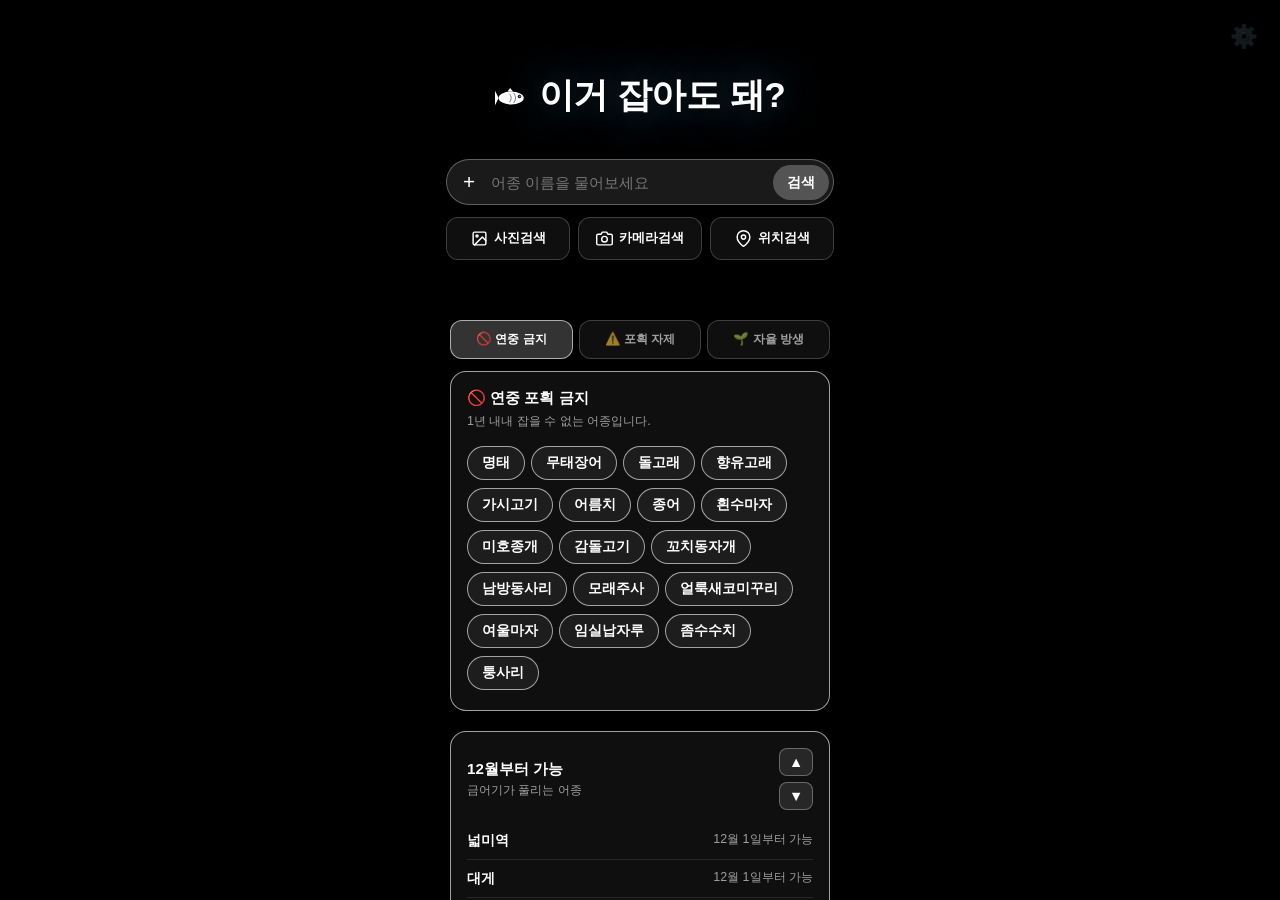
==== commit b2d210c9: "Update index.html" ====
--- a/index.html
+++ b/index.html
@@ -570,8 +570,36 @@
 
 
 
+<!-- 월별 금어기 해제 목록 -->
+<div id="monthlyReleaseBox" style="margin-top:20px; padding:0 4px;">
+  <div style="background:rgba(255,255,255,0.06); border:1.5px solid rgba(255,255,255,0.6); border-radius:16px; padding:16px; color:white;">
+    <div style="display:flex; align-items:center; justify-content:space-between; margin-bottom:12px;">
+      <div>
+        <div style="font-size:0.95rem; font-weight:800; color:#ffffff;">
+          <span id="monthlyReleaseTitle">8월</span>부터 가능
+        </div>
+        <div style="font-size:0.78rem; color:rgba(255,255,255,0.6); margin-top:2px;">금어기가 풀리는 어종</div>
+      </div>
+      <div style="display:flex; flex-direction:column; gap:6px; flex-shrink:0;">
+        <button type="button" onclick="changeReleaseMonth(-1)" style="
+          width:34px; height:28px; border-radius:8px; cursor:pointer;
+          border:1.5px solid rgba(255,255,255,0.3);
+          background:rgba(255,255,255,0.1); color:white; font-size:0.9rem;
+        ">▲</button>
+        <button type="button" onclick="changeReleaseMonth(1)" style="
+          width:34px; height:28px; border-radius:8px; cursor:pointer;
+          border:1.5px solid rgba(255,255,255,0.3);
+          background:rgba(255,255,255,0.1); color:white; font-size:0.9rem;
+        ">▼</button>
+      </div>
+    </div>
+    <div id="monthlyReleaseList"></div>
+  </div>
+</div>
+
 <!-- 소개 문구 -->
 <div id="introBox" style="margin-top:20px; padding:0 4px;">
+
 
 
   <div style="
@@ -2508,6 +2536,82 @@
   });
 }
 
+// 월별 금어기 해제 목록
+window.currentReleaseMonth = new Date().getMonth() + 1; // 현재 월 (1~12)
+window.monthlyReleaseData = null; // {1:[...], 2:[...], ...}
+
+function loadMonthlyRelease() {
+  fetch('/data/fishDB.json')
+    .then(function(r) { return r.json(); })
+    .then(function(db) {
+      var byMonth = {};
+      for (var m = 1; m <= 12; m++) byMonth[m] = [];
+
+Object.keys(db).forEach(function(name) {
+  var info = db[name];
+  if (!info.closedSeason) return;
+  var mt = info.closedSeason.match(/(\d+)월\s*(\d+)일\s*~\s*(\d+)월\s*(\d+)일/);
+  if (!mt) return;
+
+  // 종료일 다음 날을 계산 → 그 날이 속한 월이 "해제(가능 시작)월"
+  var endMonth = parseInt(mt[3]);
+  var endDay   = parseInt(mt[4]);
+  // 종료일 다음 날 (윤년 무관하게 안전하도록 2024년 사용)
+  var next = new Date(2024, endMonth - 1, endDay + 1);
+  var releaseMonth = next.getMonth() + 1; // 1~12
+  var releaseDay   = next.getDate();
+
+  byMonth[releaseMonth].push({
+    name: name,
+    releaseText: releaseMonth + '월 ' + releaseDay + '일부터 가능',
+    period: mt[1] + '월 ' + mt[2] + '일 ~ ' + mt[3] + '월 ' + mt[4] + '일'
+  });
+});
+
+
+      // 이름 가나다순 정렬
+      for (var k = 1; k <= 12; k++) {
+        byMonth[k].sort(function(a, b) { return a.name.localeCompare(b.name, 'ko'); });
+      }
+
+      window.monthlyReleaseData = byMonth;
+      renderMonthlyRelease();
+    })
+    .catch(function() {});
+}
+
+function changeReleaseMonth(delta) {
+  var m = window.currentReleaseMonth + delta;
+  if (m < 1) m = 12;
+  if (m > 12) m = 1;
+  window.currentReleaseMonth = m;
+  renderMonthlyRelease();
+}
+
+function renderMonthlyRelease() {
+  if (!window.monthlyReleaseData) return;
+  var m = window.currentReleaseMonth;
+  var list = window.monthlyReleaseData[m] || [];
+
+  var titleEl = document.getElementById('monthlyReleaseTitle');
+  if (titleEl) titleEl.textContent = m + '월';
+
+  var listEl = document.getElementById('monthlyReleaseList');
+  if (!listEl) return;
+
+  if (list.length === 0) {
+    listEl.innerHTML = '<div style="text-align:center; color:rgba(255,255,255,0.4); padding:16px; font-size:0.85rem;">이 달에 해제되는 어종이 없습니다.</div>';
+    return;
+  }
+
+ listEl.innerHTML = list.map(function(f) {
+  return '<div style="display:flex; justify-content:space-between; gap:10px; padding:9px 0; border-bottom:1px solid rgba(255,255,255,0.1);">' +
+    '<span style="color:white; font-size:0.88rem; font-weight:700;">' + f.name + '</span>' +
+    '<span style="color:rgba(255,255,255,0.6); font-size:0.78rem; text-align:right;">' + f.releaseText + '</span>' +
+  '</div>';
+}).join('');
+
+}
 
   </script>
 
@@ -2577,12 +2681,14 @@
 </div>
 
 <script>
-  window.addEventListener('load', function() {
-    renderBannedInfo();
-    showTopSearches();
-    showDoneRequests();
-    setTimeout(handleStickyBar, 1500);
-  });
+window.addEventListener('load', function() {
+  renderBannedInfo();
+  showTopSearches();
+  showDoneRequests();
+  loadMonthlyRelease();
+  setTimeout(handleStickyBar, 1500);
+});
+
 
 </script>
 
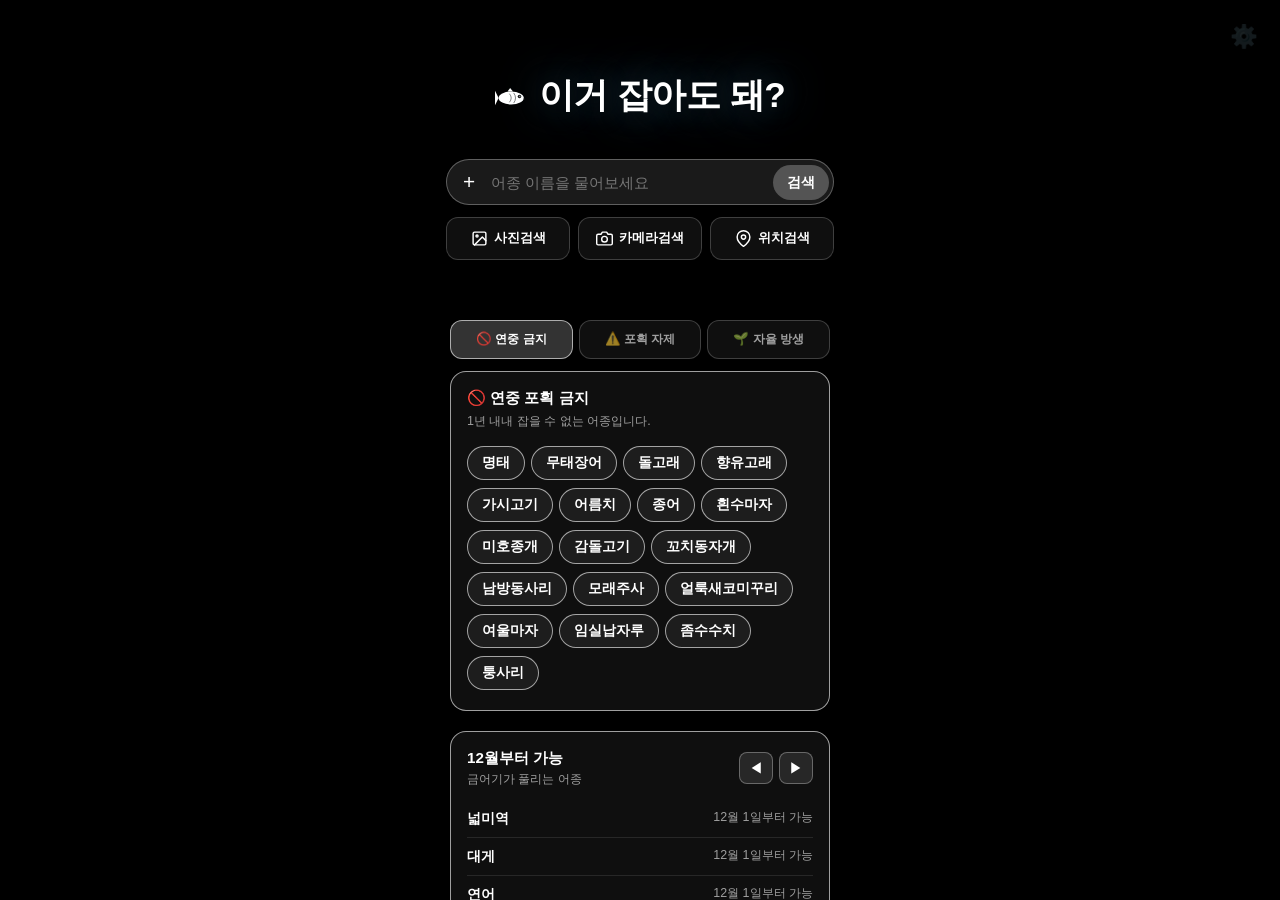
==== commit effb76d1: "Update index.html" ====
--- a/index.html
+++ b/index.html
@@ -580,18 +580,19 @@
         </div>
         <div style="font-size:0.78rem; color:rgba(255,255,255,0.6); margin-top:2px;">금어기가 풀리는 어종</div>
       </div>
-      <div style="display:flex; flex-direction:column; gap:6px; flex-shrink:0;">
+      <div style="display:flex; flex-direction:row; gap:6px; flex-shrink:0;">
         <button type="button" onclick="changeReleaseMonth(-1)" style="
-          width:34px; height:28px; border-radius:8px; cursor:pointer;
+          width:34px; height:32px; border-radius:8px; cursor:pointer;
           border:1.5px solid rgba(255,255,255,0.3);
           background:rgba(255,255,255,0.1); color:white; font-size:0.9rem;
-        ">▲</button>
+        ">◀</button>
         <button type="button" onclick="changeReleaseMonth(1)" style="
-          width:34px; height:28px; border-radius:8px; cursor:pointer;
+          width:34px; height:32px; border-radius:8px; cursor:pointer;
           border:1.5px solid rgba(255,255,255,0.3);
           background:rgba(255,255,255,0.1); color:white; font-size:0.9rem;
-        ">▼</button>
+        ">▶</button>
       </div>
+
     </div>
     <div id="monthlyReleaseList"></div>
   </div>
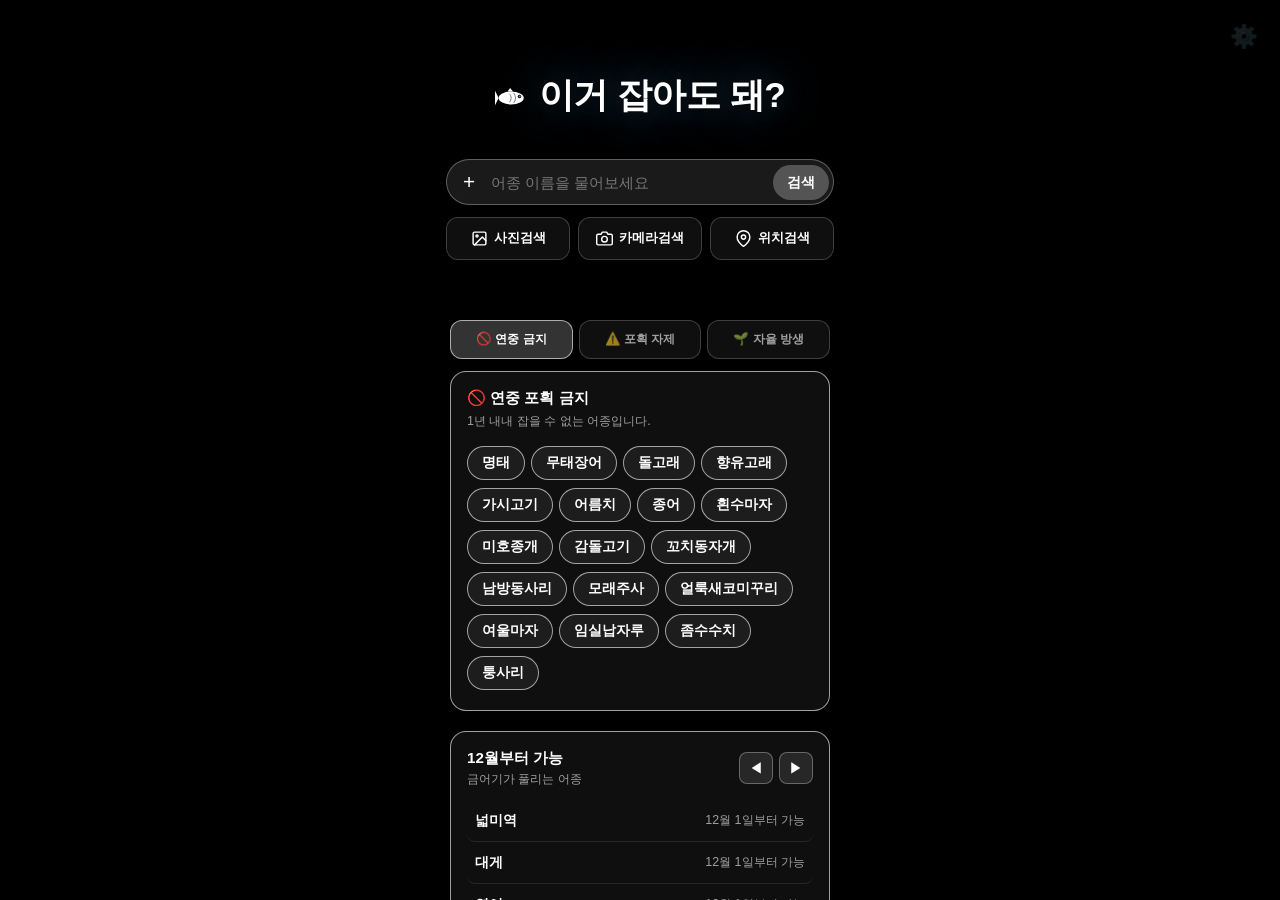
==== commit 7474b72e: "Update index.html" ====
--- a/index.html
+++ b/index.html
@@ -2565,15 +2565,19 @@
   byMonth[releaseMonth].push({
     name: name,
     releaseText: releaseMonth + '월 ' + releaseDay + '일부터 가능',
+    releaseDay: releaseDay,
     period: mt[1] + '월 ' + mt[2] + '일 ~ ' + mt[3] + '월 ' + mt[4] + '일'
   });
 });
 
-
-      // 이름 가나다순 정렬
-      for (var k = 1; k <= 12; k++) {
-        byMonth[k].sort(function(a, b) { return a.name.localeCompare(b.name, 'ko'); });
-      }
+// 해제일(일자) 빠른 순 정렬, 같은 날이면 이름 가나다순
+for (var k = 1; k <= 12; k++) {
+  byMonth[k].sort(function(a, b) {
+    if (a.releaseDay !== b.releaseDay) return a.releaseDay - b.releaseDay;
+    return a.name.localeCompare(b.name, 'ko');
+  });
+}
+
 
       window.monthlyReleaseData = byMonth;
       renderMonthlyRelease();
@@ -2605,12 +2609,18 @@
     return;
   }
 
- listEl.innerHTML = list.map(function(f) {
-  return '<div style="display:flex; justify-content:space-between; gap:10px; padding:9px 0; border-bottom:1px solid rgba(255,255,255,0.1);">' +
-    '<span style="color:white; font-size:0.88rem; font-weight:700;">' + f.name + '</span>' +
-    '<span style="color:rgba(255,255,255,0.6); font-size:0.78rem; text-align:right;">' + f.releaseText + '</span>' +
-  '</div>';
-}).join('');
+  listEl.innerHTML = list.map(function(f) {
+    return '<div onclick="searchFishName(\'' + f.name + '\')" style="' +
+        'display:flex; justify-content:space-between; align-items:center; gap:10px;' +
+        'padding:11px 8px; border-bottom:1px solid rgba(255,255,255,0.1);' +
+        'cursor:pointer; border-radius:8px;"' +
+        ' onmouseover="this.style.background=\'rgba(255,255,255,0.1)\'"' +
+        ' onmouseout="this.style.background=\'transparent\'">' +
+      '<span style="color:white; font-size:0.88rem; font-weight:700;">' + f.name + '</span>' +
+      '<span style="color:rgba(255,255,255,0.6); font-size:0.78rem; text-align:right;">' + f.releaseText + '</span>' +
+    '</div>';
+  }).join('');
+
 
 }
 
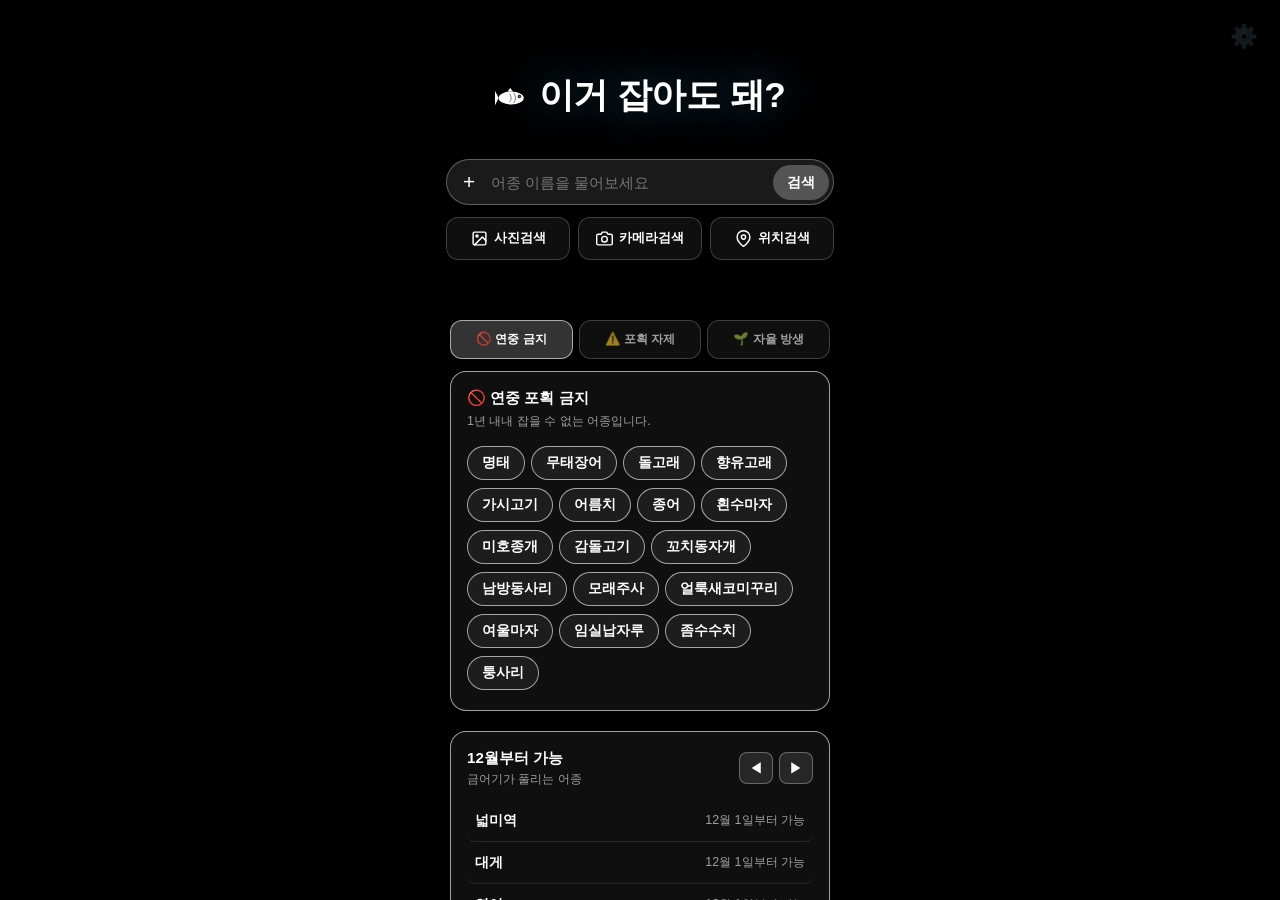
==== commit 86e54ca2: "Update print statement from 'Hello' to 'Goodbye'" ====
--- a/index.html
+++ b/index.html
@@ -979,6 +979,9 @@
         document.getElementById('introBox').style.display = 'none';
   var bannedBox = document.getElementById('bannedInfoBox');
   if (bannedBox) bannedBox.style.display = 'none';
+  var monthlyBox = document.getElementById('monthlyReleaseBox');
+  if (monthlyBox) monthlyBox.style.display = 'none';
+
 
       const fgb = document.getElementById('fishGroupBox');
       if (fgb) fgb.remove();
@@ -1067,6 +1070,9 @@
   document.getElementById('resultOverlay').style.display = 'none';
   var bannedBox = document.getElementById('bannedInfoBox');
   if (bannedBox) bannedBox.style.display = 'none';
+  var monthlyBox = document.getElementById('monthlyReleaseBox');
+  if (monthlyBox) monthlyBox.style.display = 'none';
+
 
 
   const old = document.getElementById('locationListBox');
@@ -1152,7 +1158,10 @@
   document.getElementById('introBox').style.display = 'block';
   var bannedBox = document.getElementById('bannedInfoBox');
   if (bannedBox) bannedBox.style.display = 'block';
-}
+  var monthlyBox = document.getElementById('monthlyReleaseBox');
+  if (monthlyBox) monthlyBox.style.display = 'block';
+}
+
 
 
 
@@ -2484,8 +2493,9 @@
   if (note.includes('외투장'))                  return { file: 'data/fish-icon-squid.png',   label: '외투장' };
   if (note.includes('체반폭'))                  return { file: 'data/fish-icon-skate.png',   label: '체반폭' };
   if (note.includes('체중'))                    return { file: 'data/fish-icon-octopus.png', label: '체중' };
-  if (note.includes('각고'))                    return { file: 'data/fish-icon-shell.png',   label: '각고' };
+  if (note.includes('각고'))                    return { file: 'data/fish-icon-shell2.png',  label: '각고' };
   if (note.includes('각장'))                    return { file: 'data/fish-icon-shell.png',   label: '각장' };
+
   return null;  // 전장 등 일반 어종은 기존 📏 그대로 사용
 }
 
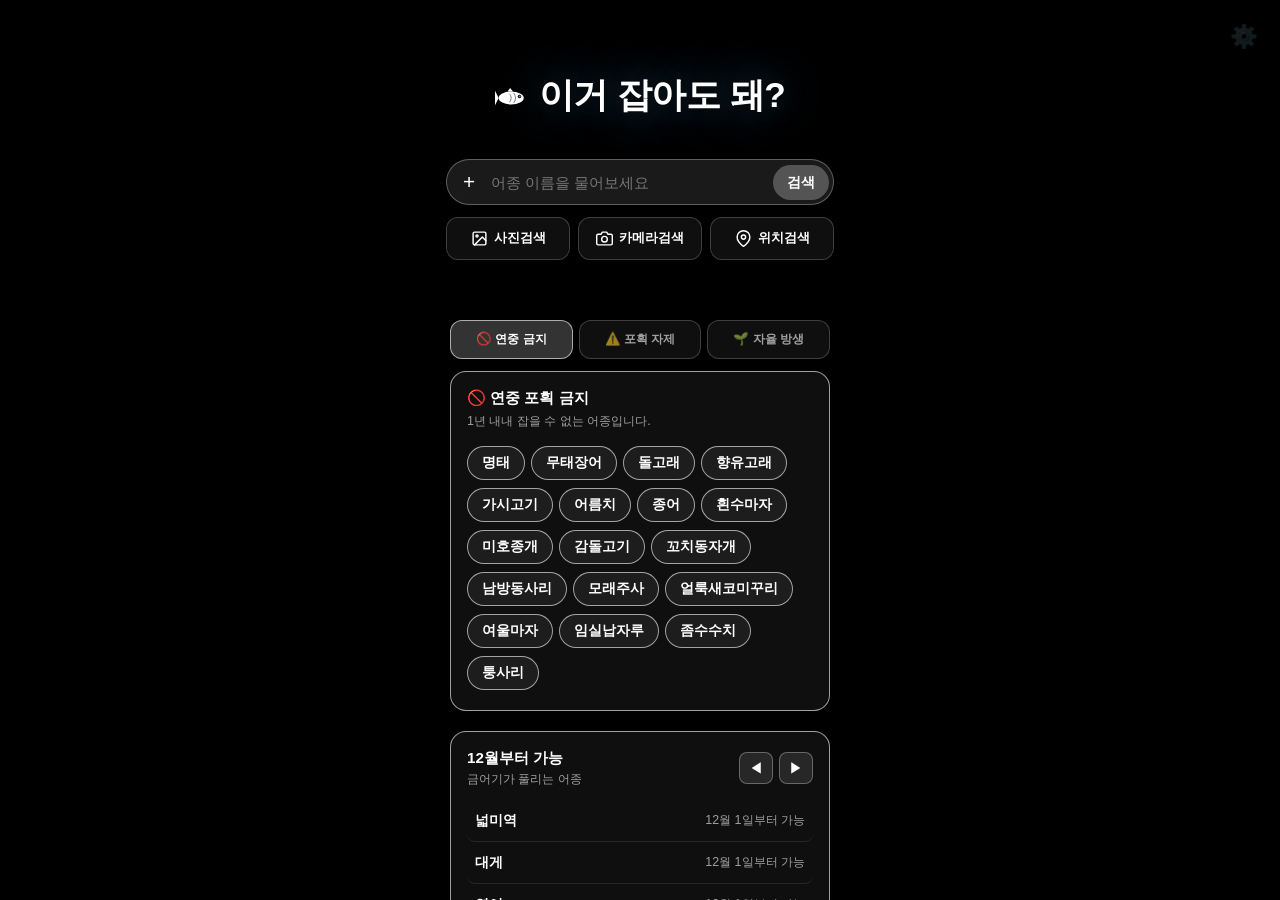
==== commit 7dde9906: "Update index.html" ====
--- a/index.html
+++ b/index.html
@@ -2564,8 +2564,13 @@
   var mt = info.closedSeason.match(/(\d+)월\s*(\d+)일\s*~\s*(\d+)월\s*(\d+)일/);
   if (!mt) return;
 
+  // 연중 포획 금지 어종은 제외 (1월 1일 ~ 12월 31일)
+  var sMonth = parseInt(mt[1]), sDay = parseInt(mt[2]);
+  if (sMonth === 1 && sDay === 1 && parseInt(mt[3]) === 12 && parseInt(mt[4]) === 31) return;
+
   // 종료일 다음 날을 계산 → 그 날이 속한 월이 "해제(가능 시작)월"
   var endMonth = parseInt(mt[3]);
+
   var endDay   = parseInt(mt[4]);
   // 종료일 다음 날 (윤년 무관하게 안전하도록 2024년 사용)
   var next = new Date(2024, endMonth - 1, endDay + 1);
